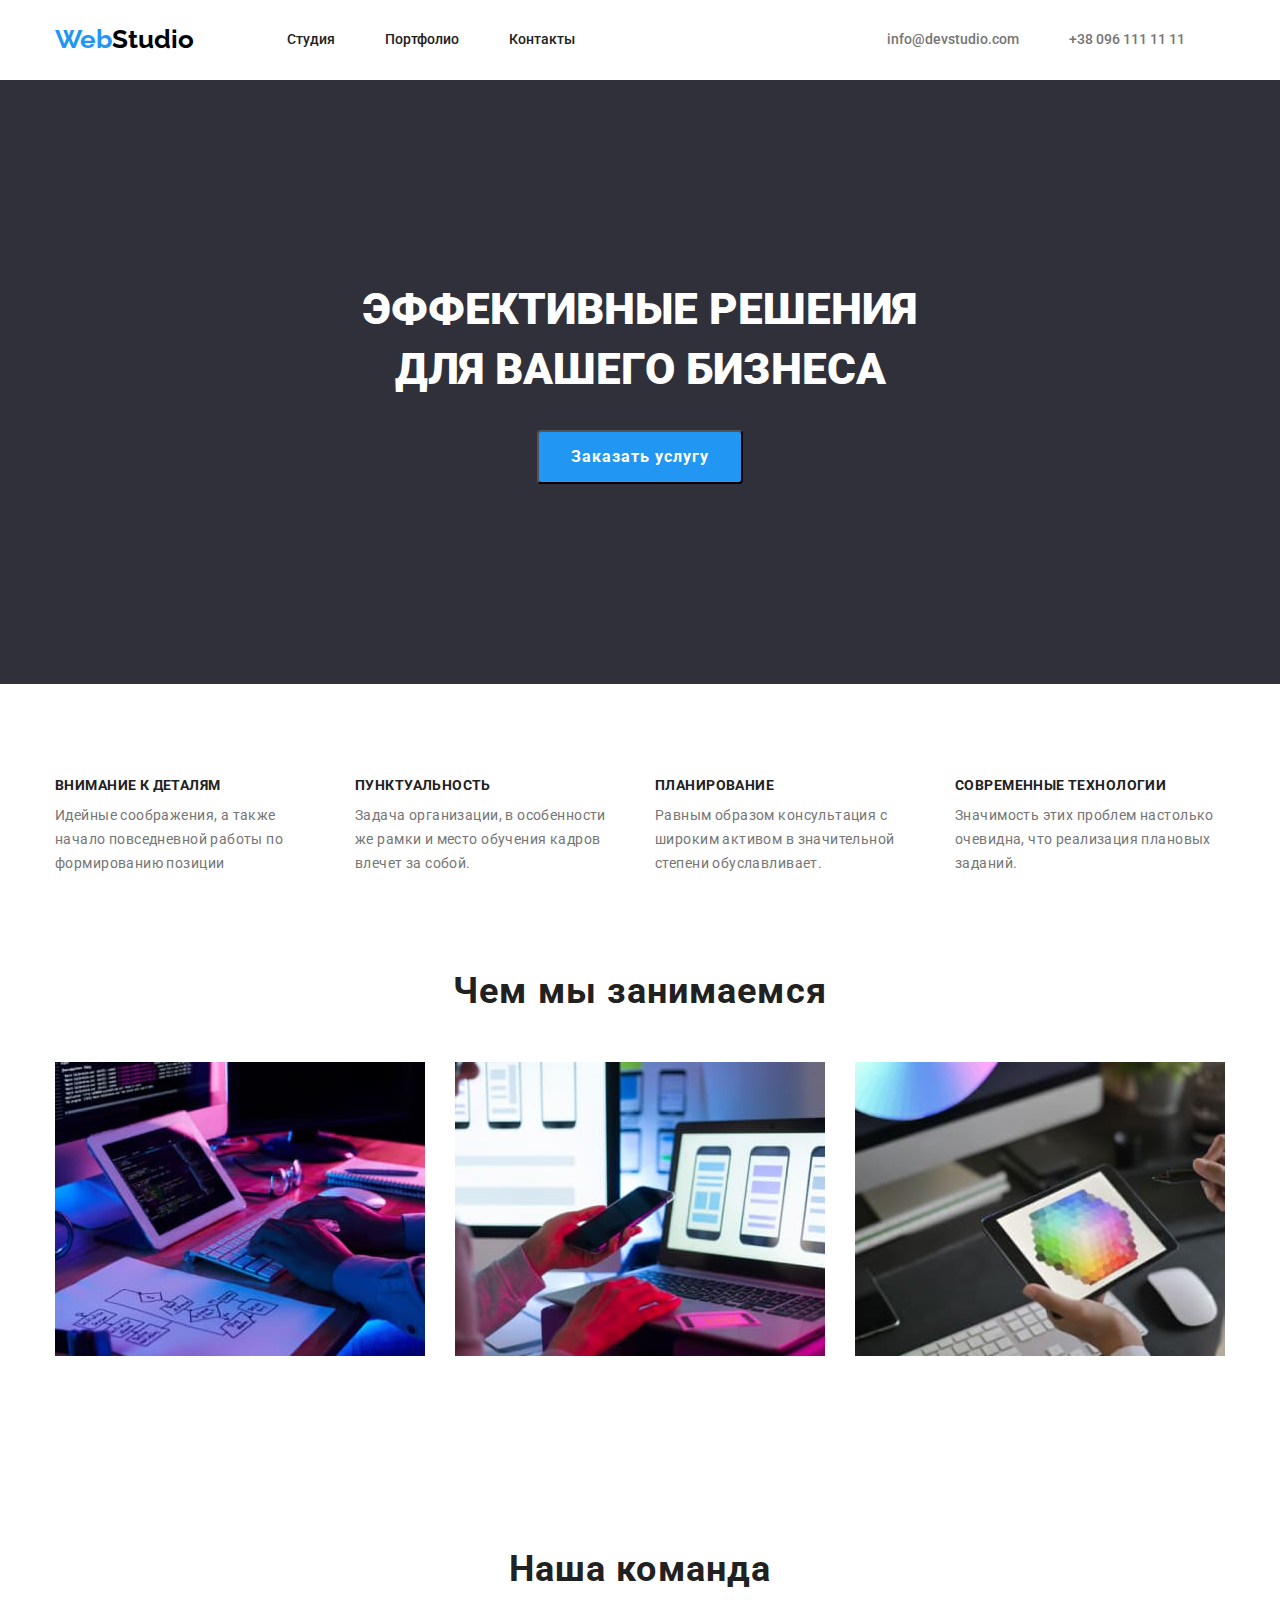
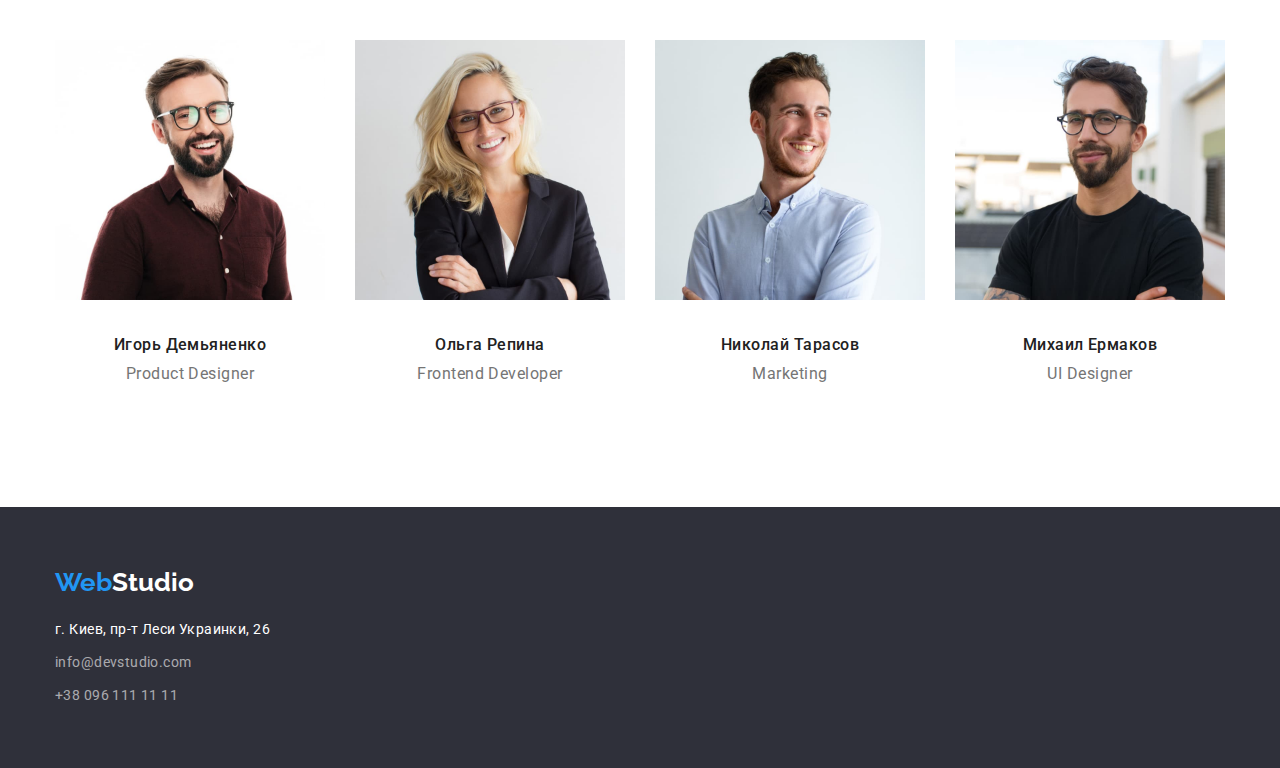
==== index.html @ 2d9cb5df "Начало" ====
<!DOCTYPE html>
<html lang="ru">
  <head>
    <meta charset="UTF-8" />
    <meta http-equiv="X-UA-Compatible" content="IE=edge" />
    <meta name="viewport" content="width=device-width, initial-scale=1.0" />
    <title>Document</title>
    <link rel="preconnect" href="https://fonts.googleapis.com" />
    <link rel="preconnect" href="https://fonts.gstatic.com" crossorigin />
    <link
      href="https://fonts.googleapis.com/css2?family=Raleway:wght@700&family=Roboto:wght@400;500;700;900&display=swap"
      rel="stylesheet"
    />
    <link
      rel="stylesheet"
      href="https://cdnjs.cloudflare.com/ajax/libs/modern-normalize/1.1.0/modern-normalize.min.css"
    />
    <link rel="stylesheet" href="./css/styles.css" />
  </head>

  <body>
    <header class="header">
      <div class="container heading">
        <nav class="header-navigation">
          <!---Лого сайта-->
          <a href="./index.html" class="logo" lang="en">
            <span class="half-logo">Web</span>Studio
          </a>

          <ul class="list nav-head">
            <!-----------------Меню в хедере---------------->
            <li>
              <a href="" class="link header-link"> Студия </a>
            </li>
            <li>
              <a href="./portfolio.html" class="link header-link">
                Портфолио
              </a>
            </li>
            <li>
              <a href="" class="link header-link"> Контакты </a>
            </li>
          </ul>
        </nav>
        <ul class="list post-and-phone">
          <!---------------Почта и телефон---------------->
          <li>
            <a href="mailto:info@devstudio.com" class="link header-link"
              >info@devstudio.com</a
            >
          </li>
          <li>
            <a href="tel:+380961111111" class="link header-link"
              >+38 096 111 11 11</a
            >
          </li>
        </ul>
      </div>
    </header>

    <main>
      <!--------------------Герой------------------->
      <section class="hero">
        <div class="container">
          <h1 class="hero-text">
            Эффективные решения <br />
            для вашего бизнеса
          </h1>
          <button type="button" class="hero-button">Заказать услугу</button>
        </div>
      </section>
      <!----------------------О нас------------------->
      <section class="about-section">
        <div class="container">
          <ul class="list about">
            <li class="about-topic">
              <h3 class="about-us">Внимание к деталям</h3>
              <p class="about-us-text">
                Идейные соображения, а также начало повседневной работы по
                формированию позиции
              </p>
            </li>
            <li class="about-topic">
              <h3 class="about-us">Пунктуальность</h3>
              <p class="about-us-text">
                Задача организации, в особенности же рамки и место обучения
                кадров влечет за собой.
              </p>
            </li>
            <li class="about-topic">
              <h3 class="about-us">Планирование</h3>
              <p class="about-us-text">
                Равным образом консультация с широким активом в значительной
                степени обуславливает.
              </p>
            </li>
            <li class="about-topic">
              <h3 class="about-us">Современные технологии</h3>
              <p class="about-us-text">
                Значимость этих проблем настолько очевидна, что реализация
                плановых заданий.
              </p>
            </li>
          </ul>
        </div>
      </section>
<!---------------------Чем мы занимаемся---------------------------->
      <section class="our-work">
        <div class="container">
            <h2 class="caption">Чем мы занимаемся</h2>
            <ul class="list content">
              <li class="action-jpeg">
                <img
                  src="./Images/action1.jpg"
                  alt="Разработка логики программы"
                  width="370"
                  height="294"
                />
              </li>
              <li class="action-jpeg">
                <img
                  src="./Images/action2.jpg"
                  alt="Ищем телефоны по фотороботу"
                  width="370"
                  height="294"
                />
              </li>
              <li class="action-jpeg">
                <img
                  src="./Images/action3.jpg"
                  alt="Гадание по планшету"
                  width="370"
                  height="294"
                />
              </li>
            </ul>
      </section>
        </div>
 <!-------------------Наша команда-------------->       
      <section class="team-introduction">
        <div class="container">
            <h2 class="caption">Наша команда</h2>
            <ul class="list content">
              <li class="team-list">
                <img
                  src="./Images/team-card-1.jpg"
                  alt="Игорь Демьяненко"
                  width="270"
                  height="260"
                />
                <div class="team-info">
                  <h3 class="team">Игорь Демьяненко</h3>
                  <p lang="en" class="team-role">Product Designer</p>
                </div>
              </li>
              <li class="team-list">
                <img
                  src="./Images/team-card-2.jpg"
                  alt="Ольга Репина"
                  width="270"
                  height="260"
                />
                <div class="team-info">
                  <h3 class="team">Ольга Репина</h3>
                  <p lang="en" class="team-role">Frontend Developer</p>
                </div>
              </li>
              <li class="team-list">
                <img
                  src="./Images/team-card-3.jpg"
                  alt="Николай Тарасов"
                  width="270"
                  height="260"
                />
                <div class="team-info">
                  <h3 class="team">Николай Тарасов</h3>
                  <p lang="en" class="team-role">Marketing</p>
                </div>            
              </li>
              <li class="team-list">
                <img
                  src="./Images/team-card-4.jpg"
                  alt="Михаил Ермаков"
                  width="270"
                  height="260"
                />
                <div class="team-info">
                  <h3 class="team">Михаил Ермаков</h3>
                  <p lang="en" class="team-role">UI Designer</p>
                </div>
              </li>
            </ul>
          </div>
        </section>
    </main>
    <!------------------------footer--------------->
    <footer>
      <div class="container">
          <a href="./index.html" class="lower-logo" lang="en">
            <span class="left-half-logo-footer">Web</span
            ><span class="right-half-logo-footer">Studio</span>
          </a>
          <address class="address-ccs">
            <ul>
              <li class="list footer-adress">
                <a
                  href="https://goo.gl/maps/MTrRzGX6fxmaniAc8"
                  target="_blank"
                  rel="noopener noreferrer"
                  class="link"
                  >г. Киев, пр-т Леси Украинки, 26</a
                >
              </li>
              <li class="list footer-post-and-phone">
                <a href="mailto:info@devstudio.com" class="link"
                  >info@devstudio.com</a
                >
              </li>
              <li class="list footer-post-and-phone">
                <a href="tel:+380961111111" class="link">+38 096 111 11 11</a>
              </li>
            </ul>
          </address>
      </div>
      
    </footer>
  </body>
</html>
---- css/styles.css ----
/**VAR**/
:root {
  --main-text-color: #757575;
  --header-text-color: #212121;
  --background-color: #2f303a;
  --light-text-color: #ffffff;
  --second-color: #2196f3;
}
/***Общее**/
html {
  box-sizing: border-box;
}

body {
  font-family: Roboto, sans-serif;
  font-style: normal;
  /*background-color: #e5e5e5;*/
}

/**Небольшой RESET после нормализации*/
p,
h1,
h2,
h3,
h4,
h5,
h6 {
  margin-top: 0px;
  margin-bottom: 0px;
}
ul {
  margin-top: 0px;
  margin-bottom: 0px;
  padding-left: 0px;
}

.link {
  text-decoration: none;
}

.list {
  list-style: none;
}
/**Общий контейнер для элементов макета**/
.container {
  width: 1200px;
  padding-left: 15px;
  padding-right: 15px;
  margin: 0 auto;
}

.content {
  display: flex;
  flex-wrap: wrap;
}

/**header css**/

.header .conteiner {
  display: flex;
  align-items: center;
}

.heading {
  display: flex;
}
.header-link {
  display: block;
}
.logo {
  font-family: Raleway, sans-serif;
  font-weight: 700;
  font-size: 26px;
  line-height: 1.2;
  color: #000000;
  text-decoration: none;
  padding-top: 24px;
  padding-bottom: 24px;
  margin-right: 93px;
}
.half-logo {
  color: var(--second-color);
}

.header-navigation {
  display: flex;
  align-items: center;
}
.nav-head {
  font-weight: 500;
  font-size: 14px;
  line-height: 1.14;
  color: var(--header-text-color);
  padding-top: 32px;
  padding-bottom: 32px;

  display: flex;
}

.nav-head li:not(:last-child),
.post-and-phone li:not(:last-child) {
  margin-right: 50px;
}

.nav-head .link {
  color: var(--header-text-color);
}
.post-and-phone {
  font-weight: 500;
  font-size: 14px;
  line-height: 1.14;
  color: var(--main-text-color);

  display: flex;
  padding-top: 32px;
  padding-bottom: 32px;
  margin-left: auto;
  margin-right: 40px;
}
.post-and-phone .link {
  color: var(--main-text-color);
}

/***main css**/

/**Герой**/
.hero {
  background: var(--background-color);
  flex-grow: 1;
  text-align: center;
  padding-top: 200px;
  padding-bottom: 200px;
}
.hero-text {
  font-weight: 900;
  font-size: 44px;
  line-height: 1.36;
  text-transform: uppercase;
  color: var(--light-text-color);
}
.hero-button {
  font-family: Roboto, sans-serif;
  font-style: normal;
  font-weight: 700;
  font-size: 16px;
  line-height: 1.9;
  align-items: center;
  text-align: center;
  letter-spacing: 0.06em;
  color: var(--light-text-color);
  background-color: var(--second-color);
  cursor: pointer;
  border-radius: 4px;
  padding: 10px 32px;
  display: inline-block;
  min-width: 200px;
  margin-top: 30px;
}
/************Секция "О нас"*******************/
.about-section {
  padding-top: 94px;
  padding-bottom: 94px;
  display: flex;
}
.about {
  display: flex;
}

.about-us {
  font-weight: 700;
  font-size: 14px;
  line-height: 1.14;
  letter-spacing: 0.03em;
  text-transform: uppercase;
  color: var(--header-text-color);
  margin-bottom: 10px;
}

.about-us-text {
  font-weight: 400;
  font-size: 14px;
  line-height: 1.71;
  letter-spacing: 0.03em;
  color: var(--main-text-color);
  width: 270px;
}

.about-topic:not(:last-child) {
  margin-right: 30px;
}
/***********************Чем мы занимаемся**************************************/
.our-work {
  padding-bottom: 94px;
}
.caption {
  font-weight: 700;
  font-size: 36px;
  line-height: 1.17;
  text-align: center;
  letter-spacing: 0.03em;
  color: var(--header-text-color);
  margin-bottom: 50px;
}

.action-jpeg:not(:last-child) {
  margin-right: 30px;
}
/****************Наша команда*****************/
.team {
  font-weight: 500;
  font-size: 16px;
  line-height: 1.19;
  letter-spacing: 0.03em;
  text-align: center;

  color: var(--header-text-color);
  padding-bottom: 10px;
}
.team-info {
  padding-top: 30px;
  padding-bottom: 30px;
}
.team-role {
  font-weight: 400;
  font-size: 16px;
  line-height: 1.19;
  letter-spacing: 0.03em;
  text-align: center;
  color: var(--main-text-color);
}
.team-list:not(:last-child) {
  margin-right: 30px;
}
.team-introduction {
  padding-bottom: 94px;
  padding-top: 94px;
}

/***footer css**/
footer {
  background: var(--background-color);
  padding-top: 60px;
  padding-bottom: 60px;
}

.lower-logo {
  font-family: Raleway, sans-serif;
  font-weight: 700;
  font-size: 26px;
  line-height: 1.2;
  color: #000000;
  text-decoration: none;
}

.left-half-logo-footer {
  color: var(--second-color);
}
.right-half-logo-footer {
  color: var(--light-text-color);
}
.footer-post-and-phone:not(:last-child) {
  margin-bottom: 9px;
}
.footer-adress {
  margin-bottom: 9px;
}
.footer-post-and-phone .link {
  font-style: normal;
  font-size: 14px;
  line-height: 1.71;
  letter-spacing: 0.03em;
  color: rgba(255, 255, 255, 0.6);
}
.address-ccs {
  margin-top: 20px;
}

.footer-adress .link {
  font-style: normal;
  font-size: 14px;
  line-height: 1.71;
  letter-spacing: 0.03em;
  color: var(--light-text-color);
}

/***Портфолио**/

.visually-hidden {
  position: absolute;
  clip: rect(0 0 0 0);
  width: 1px;
  height: 1px;
  margin: -1px;
}
.content-projects {
  padding-top: 22px;
}
.port {
  border-top: 1px solid #ececec;
  padding-top: 94px;
  padding-bottom: 94px;
}
.projects {
  /*flex-basis: calc(100% / 3-30px);*/
  /*flex-basis: calc((100%-90px) / 3);*/
  margin-right: 30px;
  margin-bottom: 30px;

  border: 1px solid #eeeeee;
}

.projects:nth-child(3n) {
  margin-right: -30px;
}
.projects:nth-last-child(-n + 3) {
  padding-bottom: 0;
}

.portfolio-button {
  font-family: Roboto, sans-serif;
  font-weight: 500;
  font-size: 16px;
  line-height: 1.62;
  text-align: center;
  letter-spacing: 0.03em;
  border-radius: 4px;
  background-color: #f5f4fa;
  color: var(--header-text-color);
  cursor: pointer;
  border-color: transparent;
  padding: 6px 22px;
}
.filter-button {
  justify-content: center;
  margin-bottom: 50px;
}
.filter-button li:not(:last-child) {
  margin-right: 8px;
}

.info-project {
  padding: 20px 24px;
}
.company-name {
  font-weight: 700;
  font-size: 18px;
  line-height: 2;
  letter-spacing: 0.06em;
  color: var(--header-text-color);
  margin-bottom: 4px;
}

.project-type {
  font-weight: 400;
  font-size: 16px;
  line-height: 1.87;
  letter-spacing: 0.03em;
  color: var(--main-text-color);
}

.link:hover,
.link:focus {
  color: var(--second-color);
}
.portfolio-button:hover,
.portfolio-button:focus {
  color: var(--light-text-color);
  background-color: var(--second-color);
}
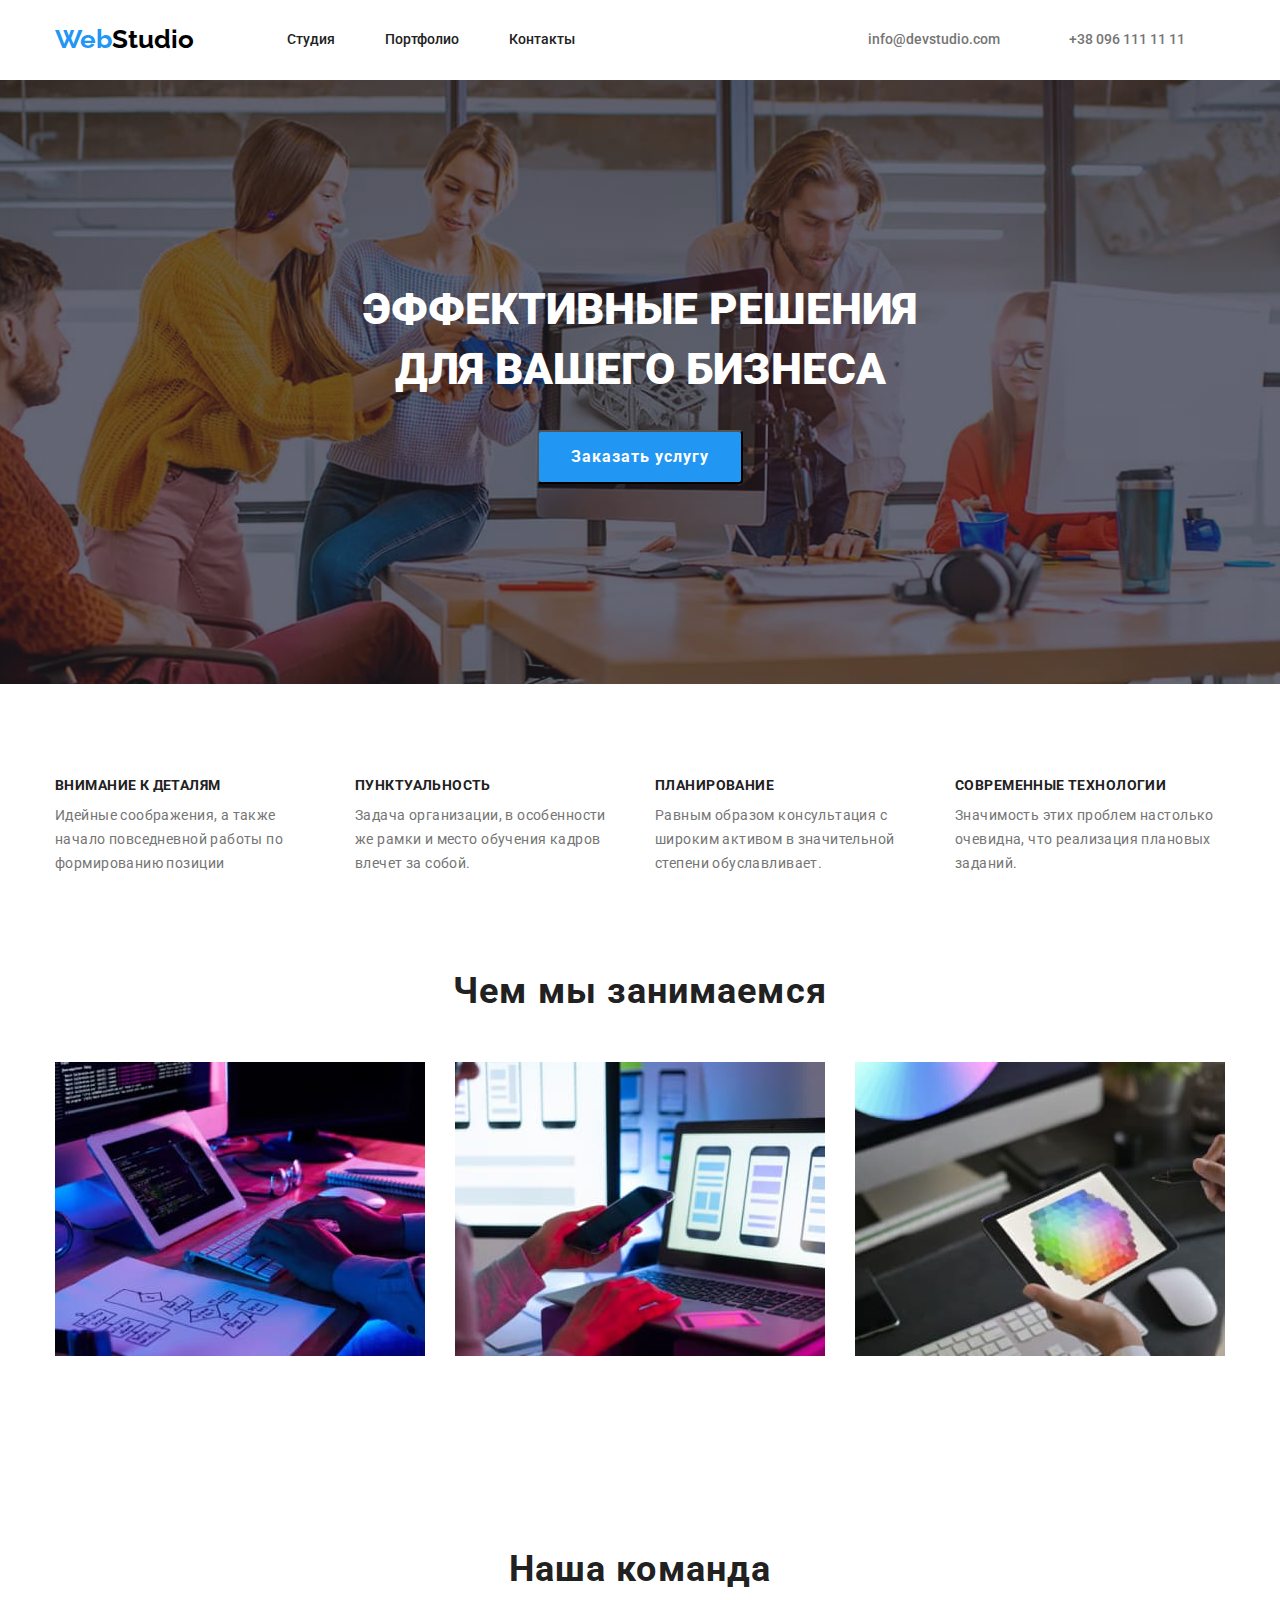
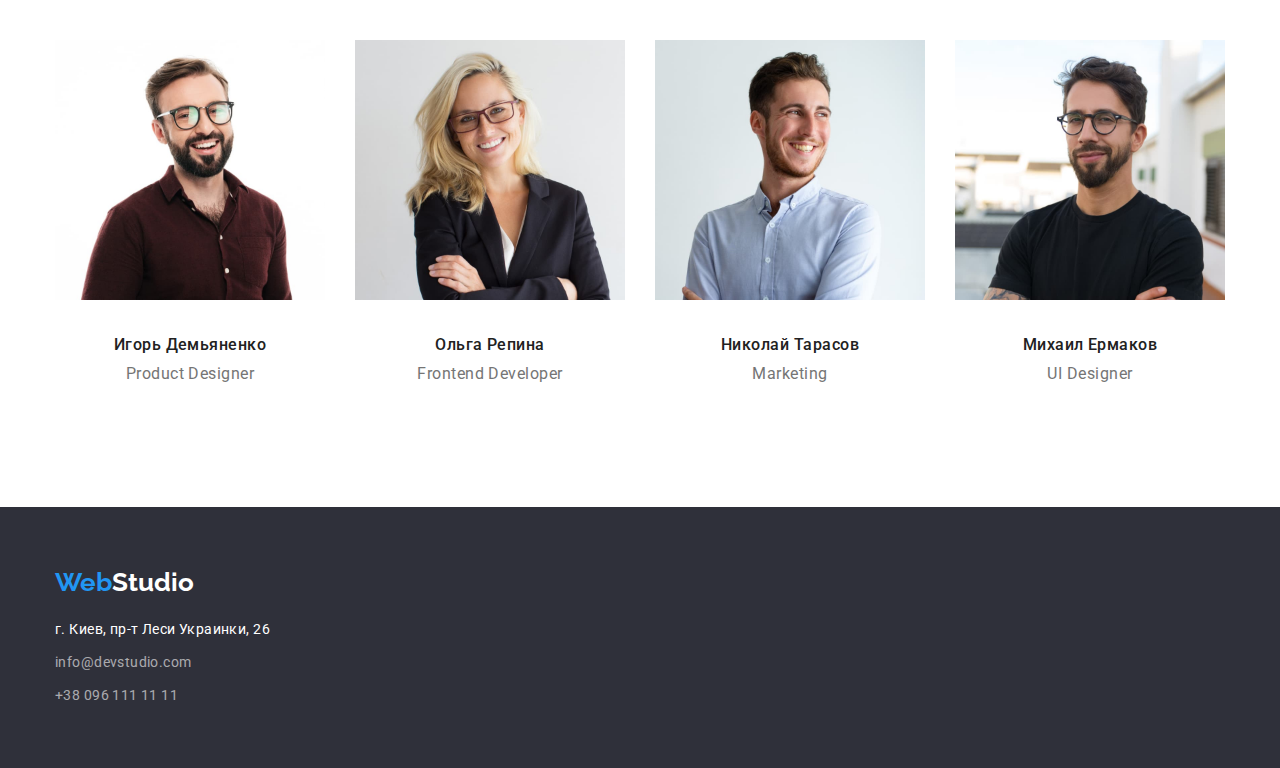
==== commit 27dd0a47: "Версия 1.0" ====
--- a/index.html
+++ b/index.html
@@ -44,14 +44,21 @@
         </nav>
         <ul class="list post-and-phone">
           <!---------------Почта и телефон---------------->
-          <li>
+          <li >
             <a href="mailto:info@devstudio.com" class="link header-link"
-              >info@devstudio.com</a
-            >
+              ><svg class="for-mailto">
+                <use href="./images/symbol-defs-opt.svg#icon-envelope"></use>
+              </svg>
+              info@devstudio.com 
+          </a>
           </li>
           <li>
             <a href="tel:+380961111111" class="link header-link"
-              >+38 096 111 11 11</a
+              >
+              <svg class="for-tel">
+                <use href="./images/symbol-defs-opt.svg#icon-smartphone"></use>
+              </svg>
+              +38 096 111 11 11</a
             >
           </li>
         </ul>
@@ -73,7 +80,7 @@
       <section class="about-section">
         <div class="container">
           <ul class="list about">
-            <li class="about-topic">
+            <li class="about-topic antenna">
               <h3 class="about-us">Внимание к деталям</h3>
               <p class="about-us-text">
                 Идейные соображения, а также начало повседневной работы по
--- a/css/styles.css
+++ b/css/styles.css
@@ -96,6 +96,12 @@
 
   display: flex;
 }
+.for-mailto,
+.for-tel {
+  width: 16px;
+  height: 12px;
+  fill: #757575;
+}
 
 .nav-head li:not(:last-child),
 .post-and-phone li:not(:last-child) {
@@ -130,6 +136,16 @@
   text-align: center;
   padding-top: 200px;
   padding-bottom: 200px;
+
+  background-image: linear-gradient(
+      to right,
+      rgba(47, 48, 58, 0.4),
+      rgba(47, 48, 58, 0.4)
+    ),
+    url(../Images/hero.jpg);
+  background-repeat: no-repeat;
+  background-position: center;
+  background-size: cover;
 }
 .hero-text {
   font-weight: 900;
@@ -188,6 +204,14 @@
 .about-topic:not(:last-child) {
   margin-right: 30px;
 }
+
+.antenna::before {
+  content: "";
+  background-image: url(../Images/symbol-defs-opt.svg#icon-antenna);
+  width: 270px;
+  height: 120px;
+  background-size: contain;
+}
 /***********************Чем мы занимаемся**************************************/
 .our-work {
   padding-bottom: 94px;
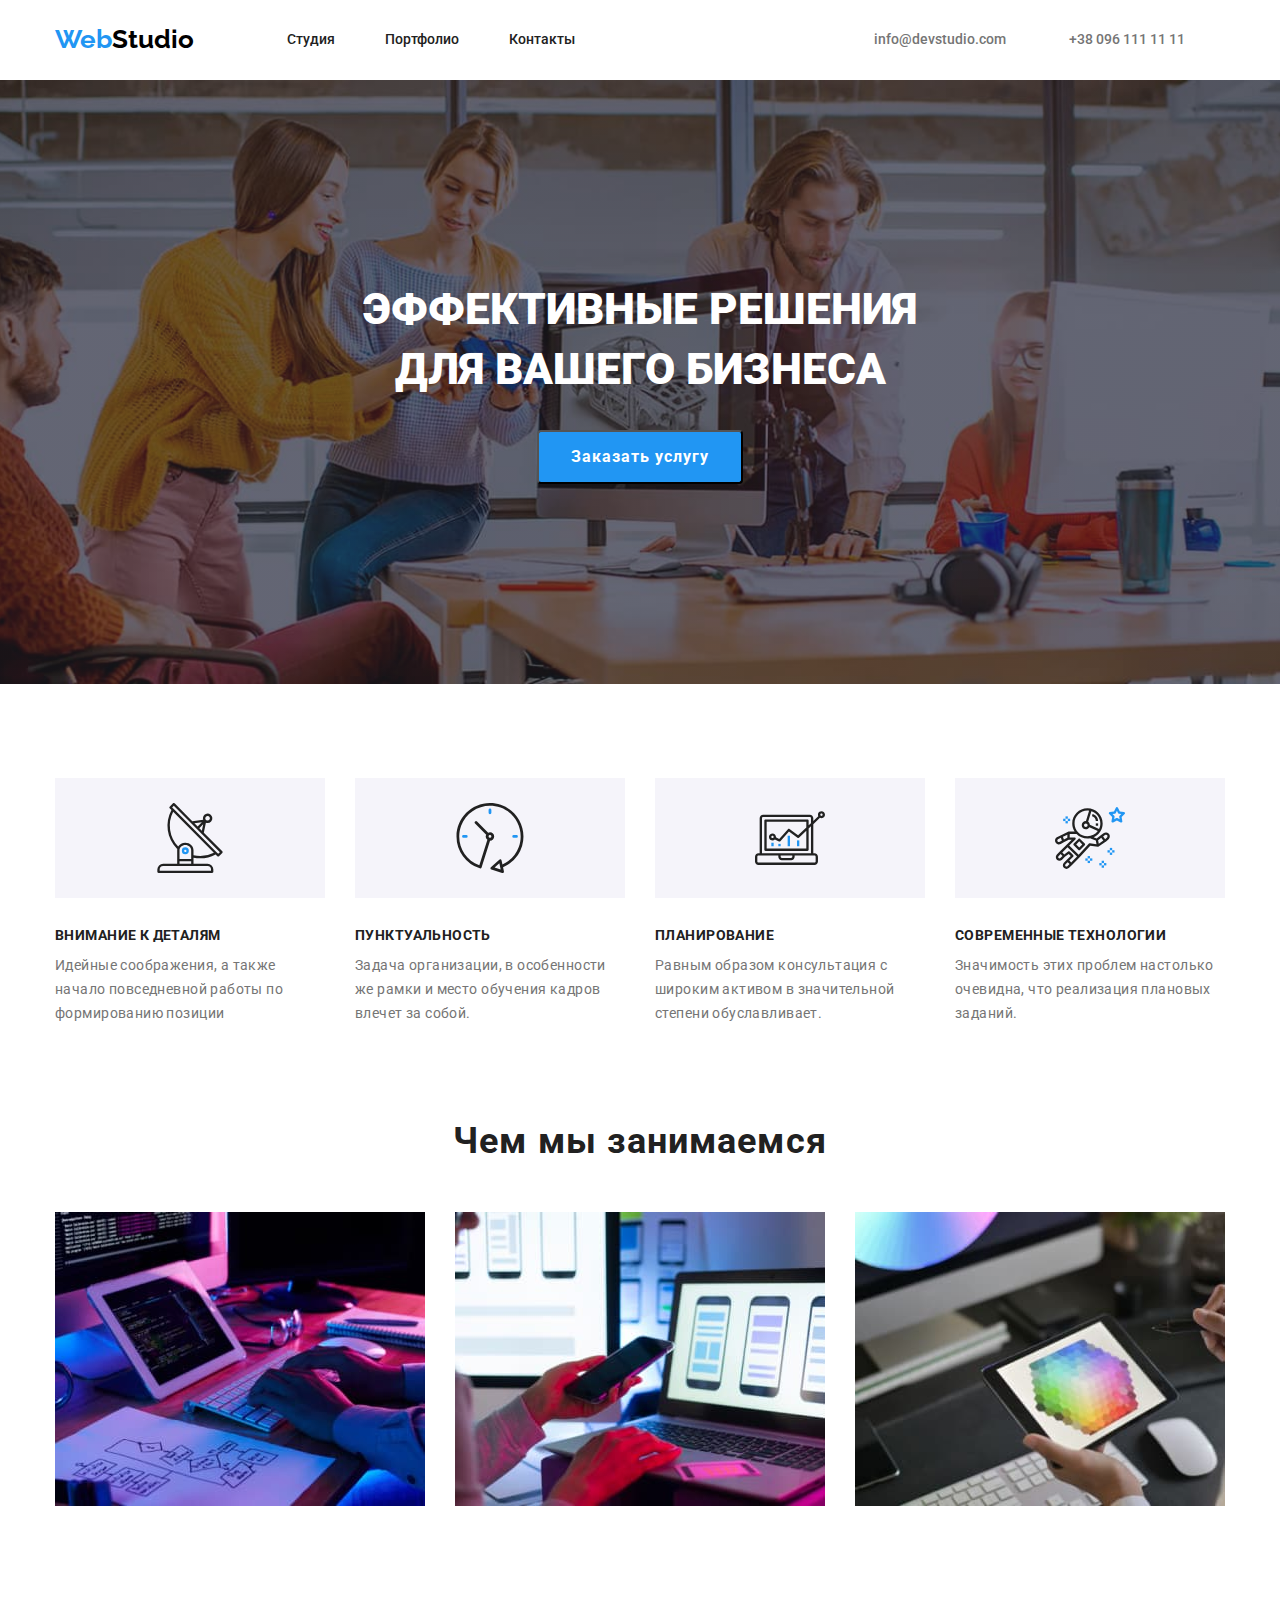
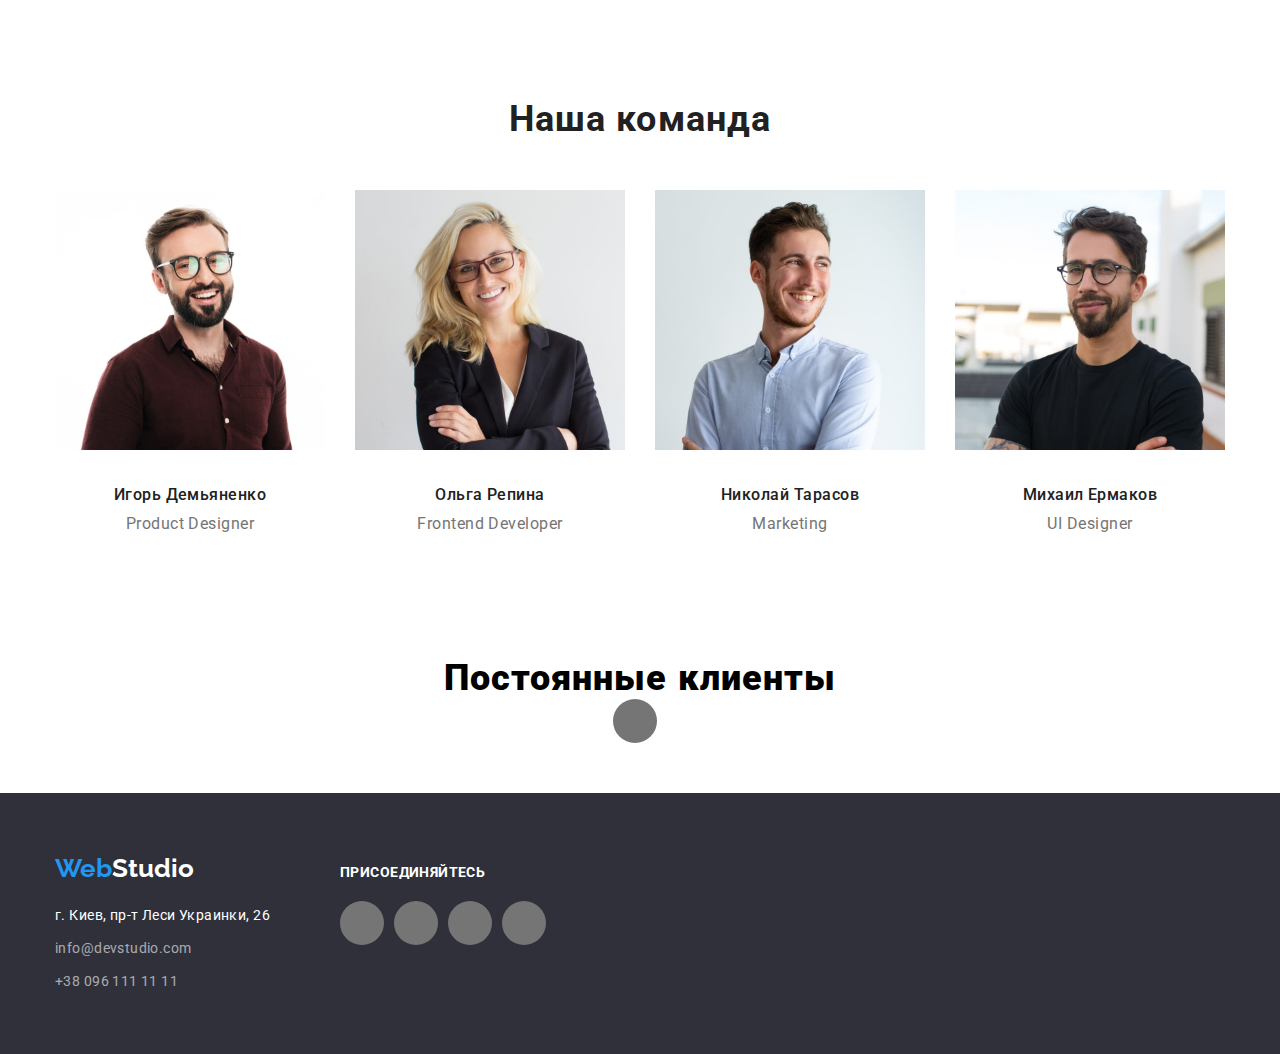
==== commit 423423f9: "Версия 1.1" ====
--- a/index.html
+++ b/index.html
@@ -46,8 +46,8 @@
           <!---------------Почта и телефон---------------->
           <li >
             <a href="mailto:info@devstudio.com" class="link header-link"
-              ><svg class="for-mailto">
-                <use href="./images/symbol-defs-opt.svg#icon-envelope"></use>
+              ><svg class="for-mailto" width="16" height="10">
+                <use href="./images/symbol-defs-colorless.svg#icon-envelope"></use>
               </svg>
               info@devstudio.com 
           </a>
@@ -55,8 +55,8 @@
           <li>
             <a href="tel:+380961111111" class="link header-link"
               >
-              <svg class="for-tel">
-                <use href="./images/symbol-defs-opt.svg#icon-smartphone"></use>
+              <svg class="for-tel" width="10" height="12">
+                <use href="./images/symbol-defs-colorless.svg#icon-smartphone"></use>
               </svg>
               +38 096 111 11 11</a
             >
@@ -87,21 +87,21 @@
                 формированию позиции
               </p>
             </li>
-            <li class="about-topic">
+            <li class="about-topic clock">
               <h3 class="about-us">Пунктуальность</h3>
               <p class="about-us-text">
                 Задача организации, в особенности же рамки и место обучения
                 кадров влечет за собой.
               </p>
             </li>
-            <li class="about-topic">
+            <li class="about-topic diagram">
               <h3 class="about-us">Планирование</h3>
               <p class="about-us-text">
                 Равным образом консультация с широким активом в значительной
                 степени обуславливает.
               </p>
             </li>
-            <li class="about-topic">
+            <li class="about-topic kosmonaut">
               <h3 class="about-us">Современные технологии</h3>
               <p class="about-us-text">
                 Значимость этих проблем настолько очевидна, что реализация
@@ -196,13 +196,34 @@
                   <p lang="en" class="team-role">UI Designer</p>
                 </div>
               </li>
+            </ul>
+          </div>
+        </section>
+        <!---Наши клиенты-->
+        <section class="clients">
+          <div>
+            <h3 class="our-clients">Постоянные клиенты</h3>
+            <ul class="list clients-list">
+              <li class="injoy-list-item ">
+                <a href="" class="social-link instagram"><span class="visually-hidden">Instagram</span>
+                  <svg class="icon"  width="20" height="20">
+                <use href="./images/symbol-defs-colorless.svg#icon-instagram"></use>
+              </svg>
+                </a>
+              </li>
+              <li></li>
+              <li></li>
+              <li></li>
+              <li></li>
+              <li></li>
             </ul>
           </div>
         </section>
     </main>
     <!------------------------footer--------------->
     <footer>
-      <div class="container">
+      <div class="container foot-and-injoy">
+        <div>
           <a href="./index.html" class="lower-logo" lang="en">
             <span class="left-half-logo-footer">Web</span
             ><span class="right-half-logo-footer">Studio</span>
@@ -228,6 +249,37 @@
               </li>
             </ul>
           </address>
+        </div>
+          <div class="injoy">
+            <h3 class="injoy-text">присоединяйтесь</h3>
+            <ul class="list injoy-list">
+              <li class="injoy-list-item ">
+                <a href="" class="social-link instagram"><span class="visually-hidden">Instagram</span>
+                  <svg class="icon"  width="20" height="20">
+                <use href="./images/symbol-defs-colorless.svg#icon-instagram"></use>
+              </svg>
+                </a>
+              </li>
+              <li class="injoy-list-item">
+                 <a href="" class="social-link twitter"><span class="visually-hidden">Twitter</span>
+                  <svg class="icon"  width="20" height="20">
+                <use href="./images/symbol-defs-colorless.svg#icon-twitter"></use>
+                  </svg> </a>
+              </li>
+              <li class="injoy-list-item">
+                <a href="" class="social-link facebook"><span class="visually-hidden">facebook</span>
+                  <svg class="icon"  width="20" height="20">
+                <use href="./images/symbol-defs-colorless.svg#icon-facebook"></use>
+                  </svg> </a>
+              </li>
+              <li class="injoy-list-item">
+                <a href="" class="social-link linkedin"><span class="visually-hidden">linkedin</span>
+                  <svg class="icon"  width="20" height="20">
+                <use href="./images/symbol-defs-colorless.svg#icon-linkedin"></use>
+                  </svg> </a>
+              </li>
+            </ul>
+          </div>
       </div>
       
     </footer>
--- a/css/styles.css
+++ b/css/styles.css
@@ -98,9 +98,13 @@
 }
 .for-mailto,
 .for-tel {
-  width: 16px;
-  height: 12px;
-  fill: #757575;
+  fill: currentColor;
+  align-items: center;
+  display: inline-flex;
+}
+.for-mailto:hover,
+.for-tel:hover {
+  fill: currentColor;
 }
 
 .nav-head li:not(:last-child),
@@ -204,13 +208,29 @@
 .about-topic:not(:last-child) {
   margin-right: 30px;
 }
+.about-topic::before {
+  content: "";
+  display: block;
+  height: 120px;
+  background-color: #f5f4fa;
+  background-size: contain;
+  background-repeat: no-repeat;
+  align-items: center;
+  margin-bottom: 30px;
+}
 
 .antenna::before {
-  content: "";
-  background-image: url(../Images/symbol-defs-opt.svg#icon-antenna);
-  width: 270px;
-  height: 120px;
-  background-size: contain;
+  background-image: url(../Images/antenna-svg.svg);
+}
+
+.clock::before {
+  background-image: url(../Images/clock-svg.svg);
+}
+.diagram::before {
+  background-image: url(../Images/diagram-svg.svg);
+}
+.kosmonaut::before {
+  background-image: url(../Images/kosmonaut-svg.svg);
 }
 /***********************Чем мы занимаемся**************************************/
 .our-work {
@@ -260,6 +280,22 @@
   padding-top: 94px;
 }
 
+.clients {
+  padding-bottom: 50px;
+}
+.our-clients {
+  font-weight: 900;
+  font-size: 36px;
+  line-height: 1.17;
+  text-align: center;
+  letter-spacing: 0.03em;
+}
+
+.clients-list {
+  display: flex;
+  justify-content: center;
+}
+
 /***footer css**/
 footer {
   background: var(--background-color);
@@ -305,6 +341,61 @@
   line-height: 1.71;
   letter-spacing: 0.03em;
   color: var(--light-text-color);
+}
+.injoy {
+  margin-left: 70px;
+  margin-top: 12px;
+}
+.injoy-text {
+  font-weight: bold;
+  font-size: 14px;
+  line-height: 1.14;
+  letter-spacing: 0.03em;
+  text-transform: uppercase;
+
+  color: var(--light-text-color);
+  margin-bottom: 20px;
+}
+.injoy-list {
+  display: flex;
+  justify-content: center;
+}
+.social-link {
+  height: 44px;
+  width: 44px;
+  display: flex;
+  align-items: center;
+  justify-content: center;
+  border-radius: 50%;
+  background-color: var(--main-text-color);
+  fill: var(--light-text-color);
+}
+.injoy-list-item {
+  content: "";
+  display: inline-block;
+
+  background-size: 22px;
+  background-position: center;
+  fill: var(--light-text-color);
+}
+.injoy-list-item:not(:last-child) {
+  margin-right: 10px;
+}
+.social-link:hover,
+.social-link:focus {
+  background-color: var(--second-color);
+}
+.instagram {
+  content: "";
+  background-image: url(../Images/symbol-defs-colorless.svg#icon-instagram);
+  height: 44px;
+  width: 44px;
+  background-position: center;
+  background-size: contain;
+  background-repeat: no-repeat;
+}
+.foot-and-injoy {
+  display: flex;
 }
 
 /***Портфолио**/
@@ -385,6 +476,7 @@
 .link:hover,
 .link:focus {
   color: var(--second-color);
+  fill: var(--second-color);
 }
 .portfolio-button:hover,
 .portfolio-button:focus {
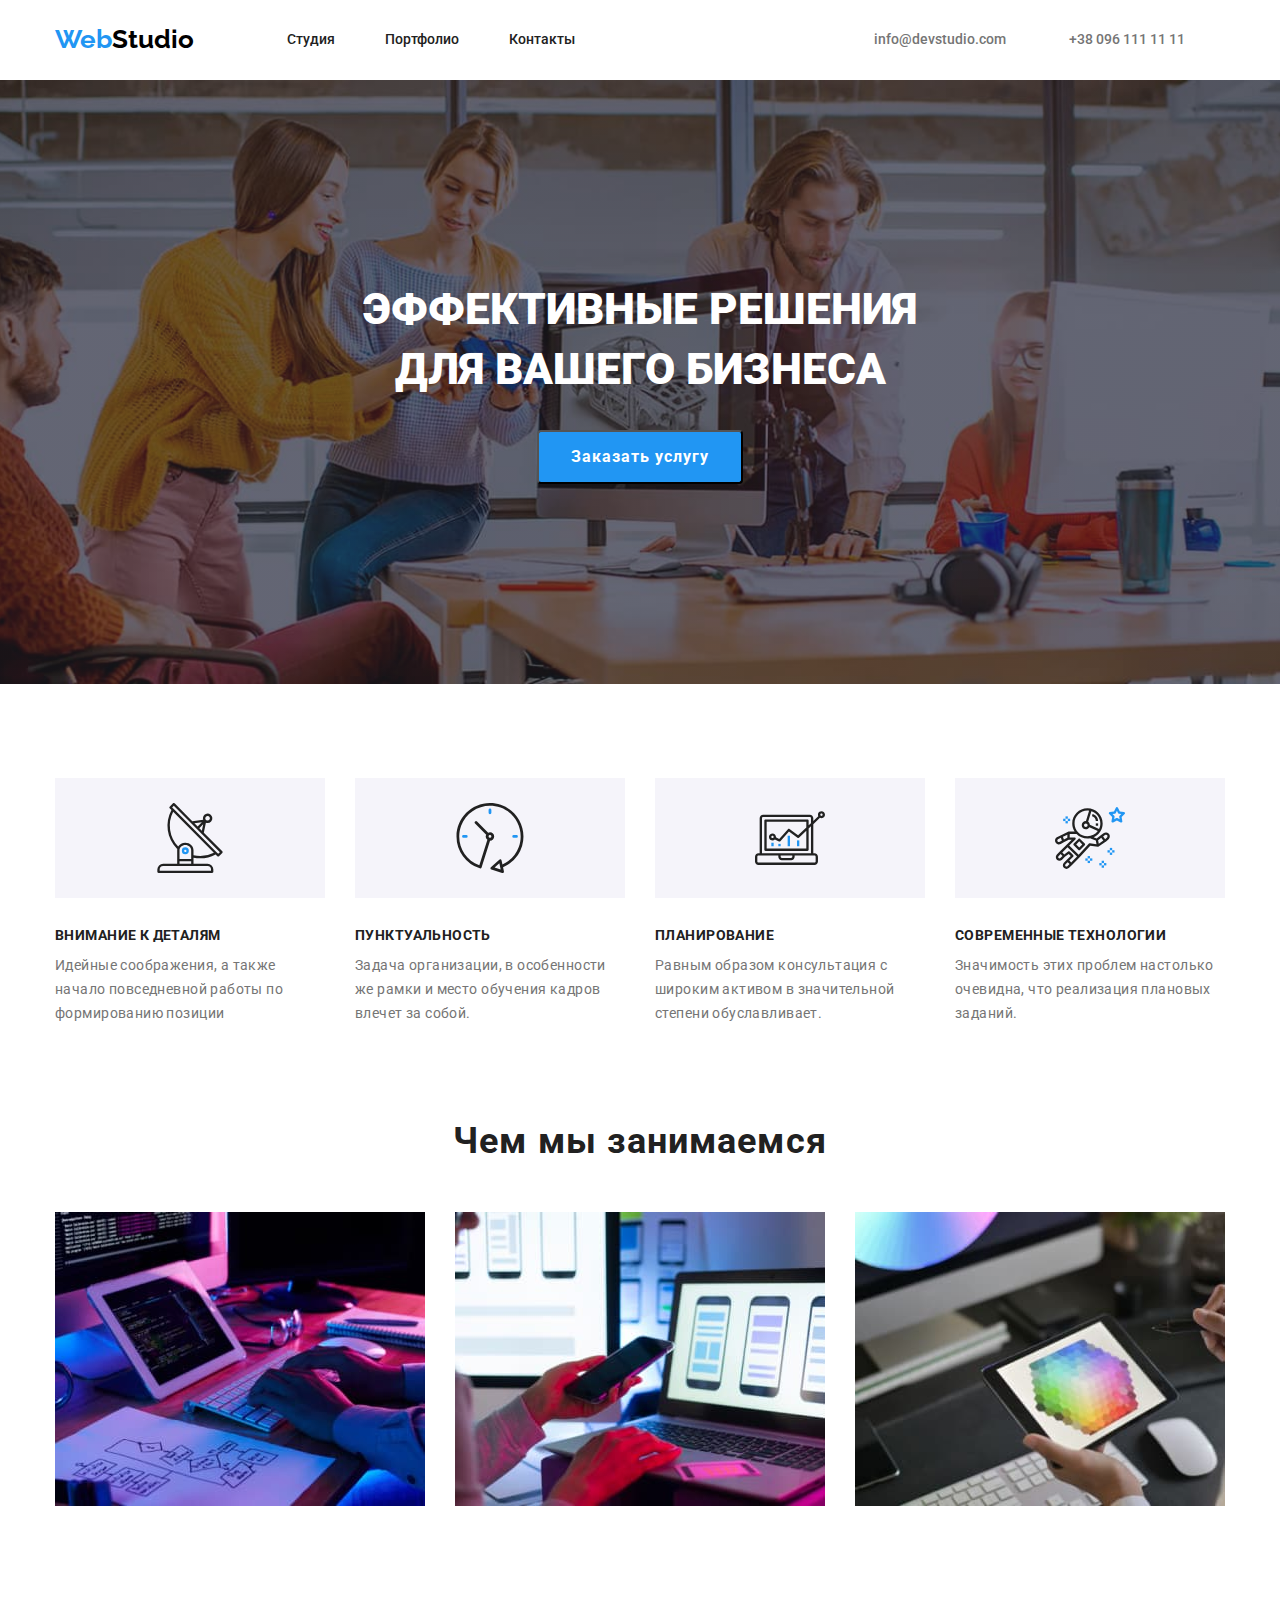
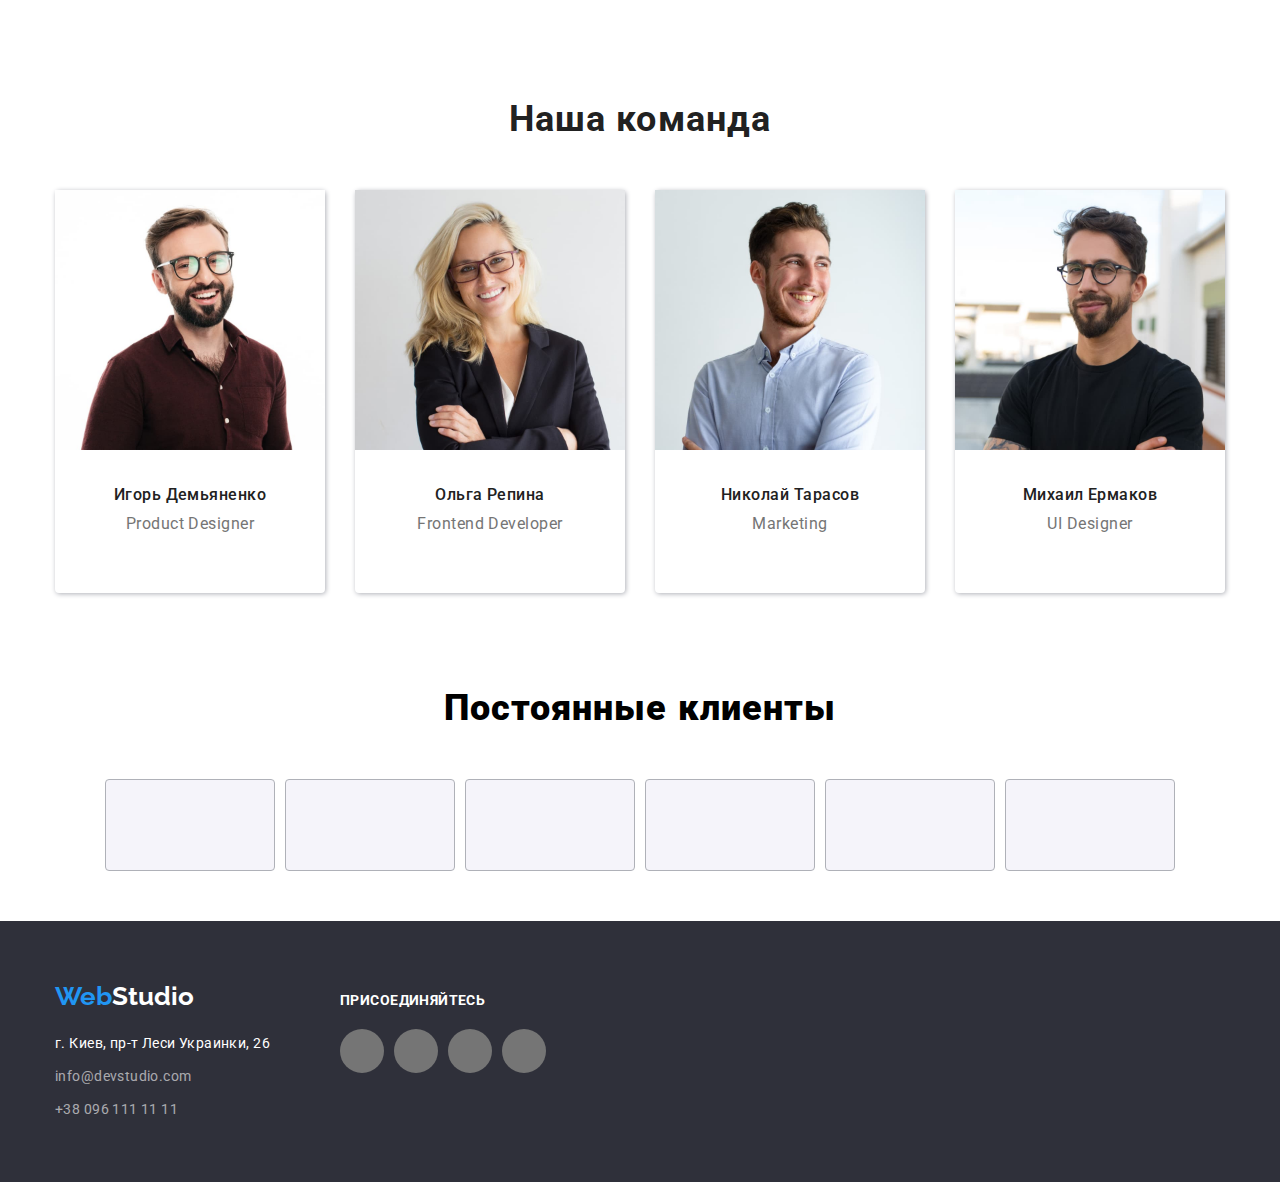
==== commit 01a0a2bb: "Версия 1.2" ====
--- a/index.html
+++ b/index.html
@@ -47,7 +47,7 @@
           <li >
             <a href="mailto:info@devstudio.com" class="link header-link"
               ><svg class="for-mailto" width="16" height="10">
-                <use href="./images/symbol-defs-colorless.svg#icon-envelope"></use>
+                <use href="./images/icons.svg#icon-envelope"></use>
               </svg>
               info@devstudio.com 
           </a>
@@ -56,7 +56,7 @@
             <a href="tel:+380961111111" class="link header-link"
               >
               <svg class="for-tel" width="10" height="12">
-                <use href="./images/symbol-defs-colorless.svg#icon-smartphone"></use>
+                <use href="./images/icons.svg#icon-smartphone"></use>
               </svg>
               +38 096 111 11 11</a
             >
@@ -159,6 +159,35 @@
                   <h3 class="team">Игорь Демьяненко</h3>
                   <p lang="en" class="team-role">Product Designer</p>
                 </div>
+                <div>
+                  <ul class="list social-list">
+                    <li class="injoy-list-item">
+                      <a href="" class="team-link instagram"><span class="visually-hidden">Instagram</span>
+                        <svg class="icon"  width="20" height="20">
+                      <use href="./images/icons.svg#icon-instagram"></use>
+                    </svg>
+                      </a>
+                    </li>
+                    <li class="injoy-list-item">
+                      <a href="" class="team-link twitter"><span class="visually-hidden">Twitter</span>
+                        <svg class="icon"  width="20" height="20">
+                      <use href="./images/icons.svg#icon-twitter"></use>
+                        </svg> </a>
+                    </li>
+                    <li class="injoy-list-item">
+                      <a href="" class="team-link facebook"><span class="visually-hidden">facebook</span>
+                        <svg class="icon"  width="20" height="20">
+                      <use href="./images/icons.svg#icon-facebook"></use>
+                        </svg> </a>
+                    </li>
+                    <li class="injoy-list-item">
+                      <a href="" class="team-link linkedin"><span class="visually-hidden">linkedin</span>
+                        <svg class="icon"  width="20" height="20">
+                      <use href="./images/icons.svg#icon-linkedin"></use>
+                        </svg> </a>
+                    </li>
+                  </ul>
+                </div>
               </li>
               <li class="team-list">
                 <img
@@ -171,6 +200,35 @@
                   <h3 class="team">Ольга Репина</h3>
                   <p lang="en" class="team-role">Frontend Developer</p>
                 </div>
+                <div>
+                  <ul class="list social-list">
+                    <li class="injoy-list-item">
+                      <a href="" class="team-link instagram"><span class="visually-hidden">Instagram</span>
+                        <svg class="icon"  width="20" height="20">
+                      <use href="./images/icons.svg#icon-instagram"></use>
+                    </svg>
+                      </a>
+                    </li>
+                    <li class="injoy-list-item">
+                      <a href="" class="team-link twitter"><span class="visually-hidden">Twitter</span>
+                        <svg class="icon"  width="20" height="20">
+                      <use href="./images/icons.svg#icon-twitter"></use>
+                        </svg> </a>
+                    </li>
+                    <li class="injoy-list-item">
+                      <a href="" class="team-link facebook"><span class="visually-hidden">facebook</span>
+                        <svg class="icon"  width="20" height="20">
+                      <use href="./images/icons.svg#icon-facebook"></use>
+                        </svg> </a>
+                    </li>
+                    <li class="injoy-list-item">
+                      <a href="" class="team-link linkedin"><span class="visually-hidden">linkedin</span>
+                        <svg class="icon"  width="20" height="20">
+                      <use href="./images/icons.svg#icon-linkedin"></use>
+                        </svg> </a>
+                    </li>
+                  </ul>
+                </div>
               </li>
               <li class="team-list">
                 <img
@@ -182,7 +240,36 @@
                 <div class="team-info">
                   <h3 class="team">Николай Тарасов</h3>
                   <p lang="en" class="team-role">Marketing</p>
-                </div>            
+                </div> 
+                <div>
+                  <ul class="list social-list">
+                    <li class="injoy-list-item">
+                      <a href="" class="team-link instagram"><span class="visually-hidden">Instagram</span>
+                        <svg class="icon"  width="20" height="20">
+                      <use href="./images/icons.svg#icon-instagram"></use>
+                    </svg>
+                      </a>
+                    </li>
+                    <li class="injoy-list-item">
+                      <a href="" class="team-link twitter"><span class="visually-hidden">Twitter</span>
+                        <svg class="icon"  width="20" height="20">
+                      <use href="./images/icons.svg#icon-twitter"></use>
+                        </svg> </a>
+                    </li>
+                    <li class="injoy-list-item">
+                      <a href="" class="team-link facebook"><span class="visually-hidden">facebook</span>
+                        <svg class="icon"  width="20" height="20">
+                      <use href="./images/icons.svg#icon-facebook"></use>
+                        </svg> </a>
+                    </li>
+                    <li class="injoy-list-item">
+                      <a href="" class="team-link linkedin"><span class="visually-hidden">linkedin</span>
+                        <svg class="icon"  width="20" height="20">
+                      <use href="./images/icons.svg#icon-linkedin"></use>
+                        </svg> </a>
+                    </li>
+                  </ul>
+                </div>           
               </li>
               <li class="team-list">
                 <img
@@ -194,6 +281,35 @@
                 <div class="team-info">
                   <h3 class="team">Михаил Ермаков</h3>
                   <p lang="en" class="team-role">UI Designer</p>
+                </div>
+                <div>
+                  <ul class="list social-list">
+                    <li class="injoy-list-item">
+                      <a href="" class="team-link instagram"><span class="visually-hidden">Instagram</span>
+                        <svg class="icon"  width="20" height="20">
+                      <use href="./images/icons.svg#icon-instagram"></use>
+                    </svg>
+                      </a>
+                    </li>
+                    <li class="injoy-list-item">
+                      <a href="" class="team-link twitter"><span class="visually-hidden">Twitter</span>
+                        <svg class="icon"  width="20" height="20">
+                      <use href="./images/icons.svg#icon-twitter"></use>
+                        </svg> </a>
+                    </li>
+                    <li class="injoy-list-item">
+                      <a href="" class="team-link facebook"><span class="visually-hidden">facebook</span>
+                        <svg class="icon"  width="20" height="20">
+                      <use href="./images/icons.svg#icon-facebook"></use>
+                        </svg> </a>
+                    </li>
+                    <li class="injoy-list-item">
+                      <a href="" class="team-link linkedin"><span class="visually-hidden">linkedin</span>
+                        <svg class="icon"  width="20" height="20">
+                      <use href="./images/icons.svg#icon-linkedin"></use>
+                        </svg> </a>
+                    </li>
+                  </ul>
                 </div>
               </li>
             </ul>
@@ -205,17 +321,47 @@
             <h3 class="our-clients">Постоянные клиенты</h3>
             <ul class="list clients-list">
               <li class="injoy-list-item ">
-                <a href="" class="social-link instagram"><span class="visually-hidden">Instagram</span>
-                  <svg class="icon"  width="20" height="20">
-                <use href="./images/symbol-defs-colorless.svg#icon-instagram"></use>
-              </svg>
-                </a>
-              </li>
-              <li></li>
-              <li></li>
-              <li></li>
-              <li></li>
-              <li></li>
+                <a href="" class="company"><span class="visually-hidden">YA&CO</span>
+                  <svg class="icon"  width="41" height="47">
+                <use href="./images/icons.svg#icon-group-first"></use>
+              </svg>
+                </a>
+              </li>
+              <li class="injoy-list-item ">
+                <a href="" class="company"><span class="visually-hidden">Company tagline here</span>
+                  <svg class="icon"  width="41" height="47">
+                <use href="./images/icons.svg#icon-tagline-logo"></use>
+              </svg>
+                </a>
+              </li>
+              <li class="injoy-list-item ">
+                <a href="" class="company"><span class="visually-hidden">Company half-circle</span>
+                  <svg class="icon"  width="41" height="47">
+                <use href="./images/icons.svg#icon-company-third"></use>
+              </svg>
+                </a>
+              </li>
+              <li class="injoy-list-item ">
+                <a href="" class="company"><span class="visually-hidden">Foster Peters</span>
+                  <svg class="icon"  width="106" height="60">
+                <use href="./images/icons.svg#icon-foster-peters"></use>
+              </svg>
+                </a>
+              </li>
+              <li class="injoy-list-item ">
+                <a href="" class="company"><span class="visually-hidden">List-brand</span>
+                  <svg class="icon"  width="106" height="60">
+                <use href="./images/icons.svg#icon-logo-brand"></use>
+              </svg>
+                </a>
+              </li>
+              <li class="injoy-list-item ">
+                <a href="" class="company"><span class="visually-hidden">Square company</span>
+                  <svg class="icon"  width="106" height="60">
+                <use href="./images/icons.svg#icon-company-tag-line"></use>
+              </svg>
+                </a>
+              </li>
             </ul>
           </div>
         </section>
@@ -256,26 +402,26 @@
               <li class="injoy-list-item ">
                 <a href="" class="social-link instagram"><span class="visually-hidden">Instagram</span>
                   <svg class="icon"  width="20" height="20">
-                <use href="./images/symbol-defs-colorless.svg#icon-instagram"></use>
+                <use href="./images/icons.svg#icon-instagram"></use>
               </svg>
                 </a>
               </li>
               <li class="injoy-list-item">
                  <a href="" class="social-link twitter"><span class="visually-hidden">Twitter</span>
                   <svg class="icon"  width="20" height="20">
-                <use href="./images/symbol-defs-colorless.svg#icon-twitter"></use>
+                <use href="./images/icons.svg#icon-twitter"></use>
                   </svg> </a>
               </li>
               <li class="injoy-list-item">
                 <a href="" class="social-link facebook"><span class="visually-hidden">facebook</span>
                   <svg class="icon"  width="20" height="20">
-                <use href="./images/symbol-defs-colorless.svg#icon-facebook"></use>
+                <use href="./images/icons.svg#icon-facebook"></use>
                   </svg> </a>
               </li>
               <li class="injoy-list-item">
                 <a href="" class="social-link linkedin"><span class="visually-hidden">linkedin</span>
                   <svg class="icon"  width="20" height="20">
-                <use href="./images/symbol-defs-colorless.svg#icon-linkedin"></use>
+                <use href="./images/icons.svg#icon-linkedin"></use>
                   </svg> </a>
               </li>
             </ul>
--- a/css/styles.css
+++ b/css/styles.css
@@ -5,6 +5,7 @@
   --background-color: #2f303a;
   --light-text-color: #ffffff;
   --second-color: #2196f3;
+  --company-color: #afb1b8;
 }
 /***Общее**/
 html {
@@ -262,7 +263,7 @@
 }
 .team-info {
   padding-top: 30px;
-  padding-bottom: 30px;
+  padding-bottom: 16px;
 }
 .team-role {
   font-weight: 400;
@@ -272,12 +273,36 @@
   text-align: center;
   color: var(--main-text-color);
 }
+.team-list {
+  box-shadow: 1px 1px 5px var(--company-color);
+  border-radius: 4px;
+}
+
 .team-list:not(:last-child) {
   margin-right: 30px;
 }
 .team-introduction {
   padding-bottom: 94px;
   padding-top: 94px;
+}
+.social-list {
+  display: flex;
+  justify-content: center;
+}
+.team-link {
+  height: 44px;
+  width: 44px;
+  display: flex;
+  align-items: center;
+  justify-content: center;
+  fill: var(--main-text-color);
+}
+
+.team-link:hover,
+.team-link:focus {
+  border-radius: 50%;
+  background-color: var(--second-color);
+  fill: var(--light-text-color);
 }
 
 .clients {
@@ -289,11 +314,29 @@
   line-height: 1.17;
   text-align: center;
   letter-spacing: 0.03em;
+  margin-bottom: 50px;
 }
 
 .clients-list {
   display: flex;
   justify-content: center;
+}
+.company {
+  content: "";
+  height: 92px;
+  width: 170px;
+  display: flex;
+  align-items: center;
+  justify-content: center;
+  border-radius: 4px;
+  background-color: #f5f4fa;
+  fill: var(--company-color);
+  border: 1px solid var(--company-color);
+}
+.company:hover,
+.company:focus {
+  fill: var(--second-color);
+  border: 1px solid var(--second-color);
 }
 
 /***footer css**/
@@ -385,15 +428,15 @@
 .social-link:focus {
   background-color: var(--second-color);
 }
-.instagram {
+/**.instagram {
   content: "";
-  background-image: url(../Images/symbol-defs-colorless.svg#icon-instagram);
+  background-image: url(../Images/icons.svg#icon-instagram);
   height: 44px;
   width: 44px;
   background-position: center;
   background-size: contain;
   background-repeat: no-repeat;
-}
+}*/
 .foot-and-injoy {
   display: flex;
 }
@@ -410,6 +453,11 @@
 .content-projects {
   padding-top: 22px;
 }
+.projects:hover,
+.projects:focus {
+  box-shadow: 1px 1px 5px var(--company-color);
+  border-radius: 4px;
+}
 .port {
   border-top: 1px solid #ececec;
   padding-top: 94px;
@@ -482,4 +530,6 @@
 .portfolio-button:focus {
   color: var(--light-text-color);
   background-color: var(--second-color);
-}
+  box-shadow: 1px 1px 5px var(--company-color);
+  border-radius: 4px;
+}
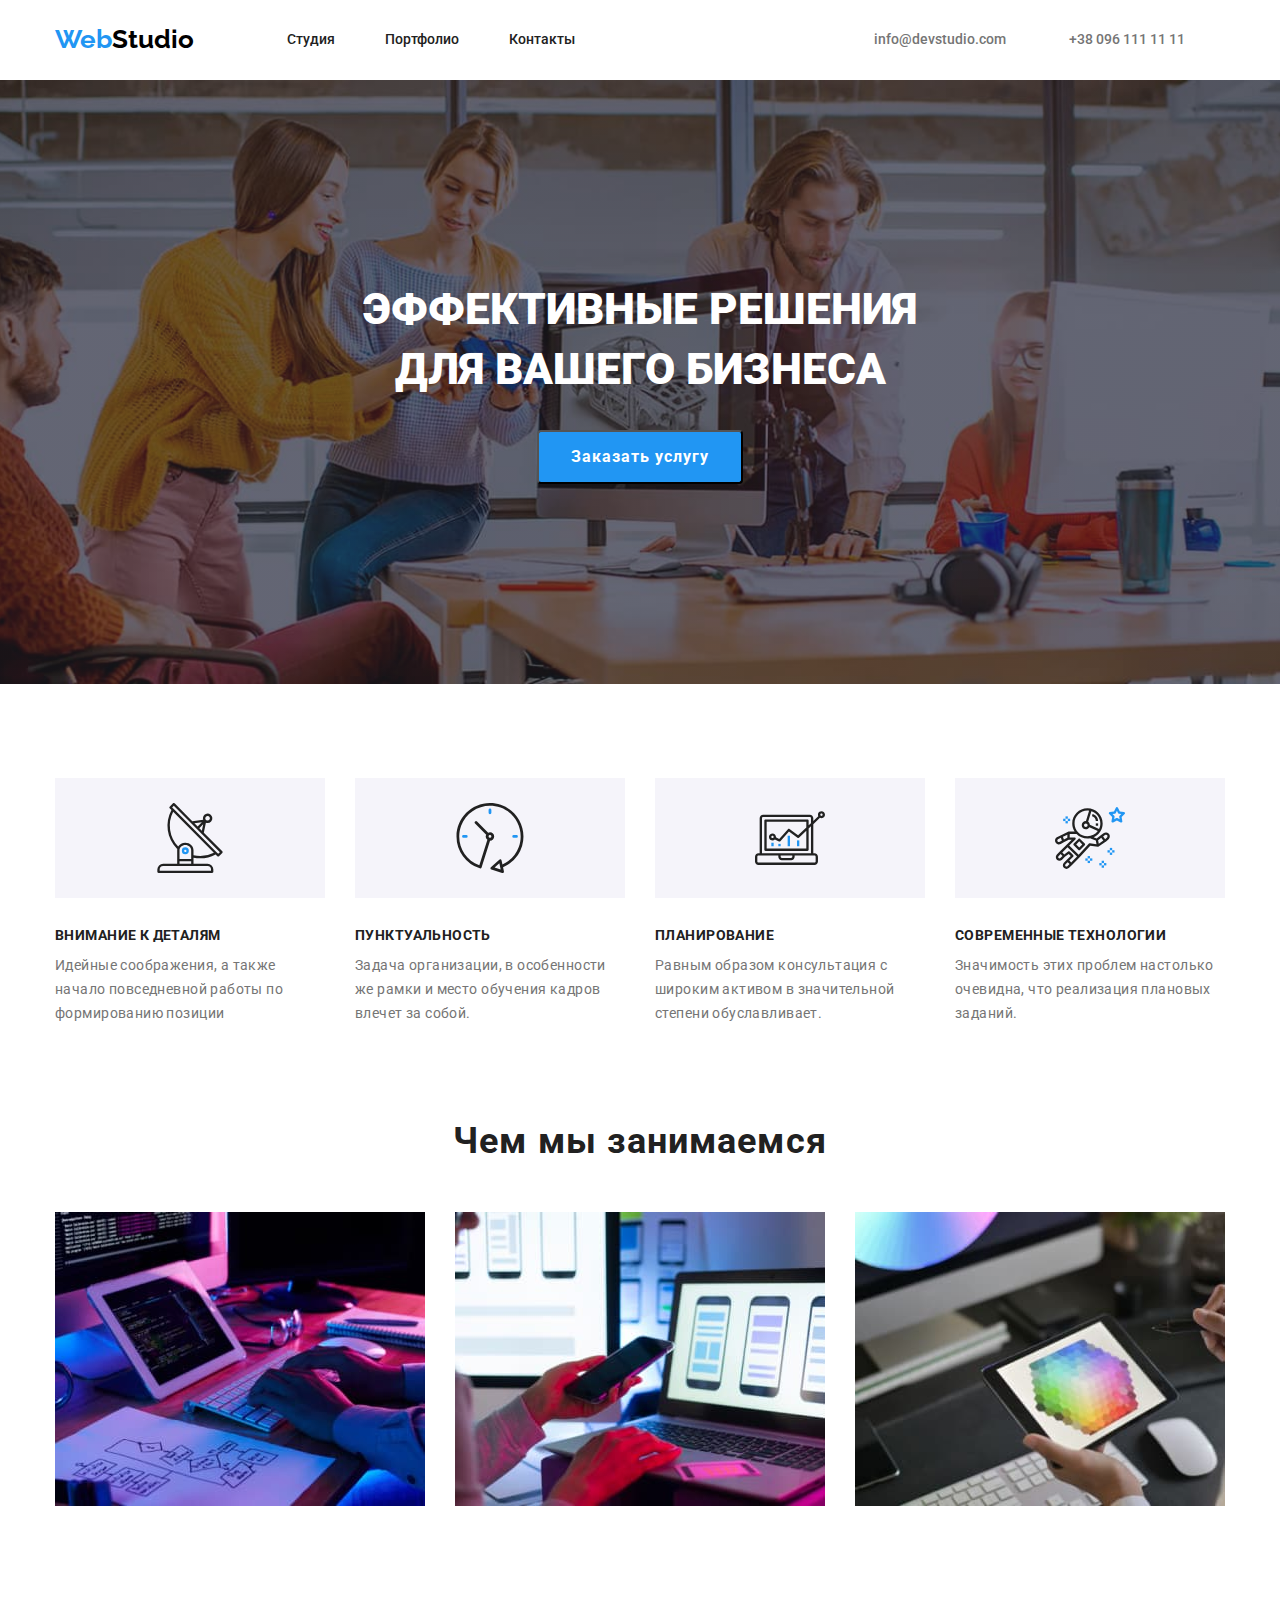
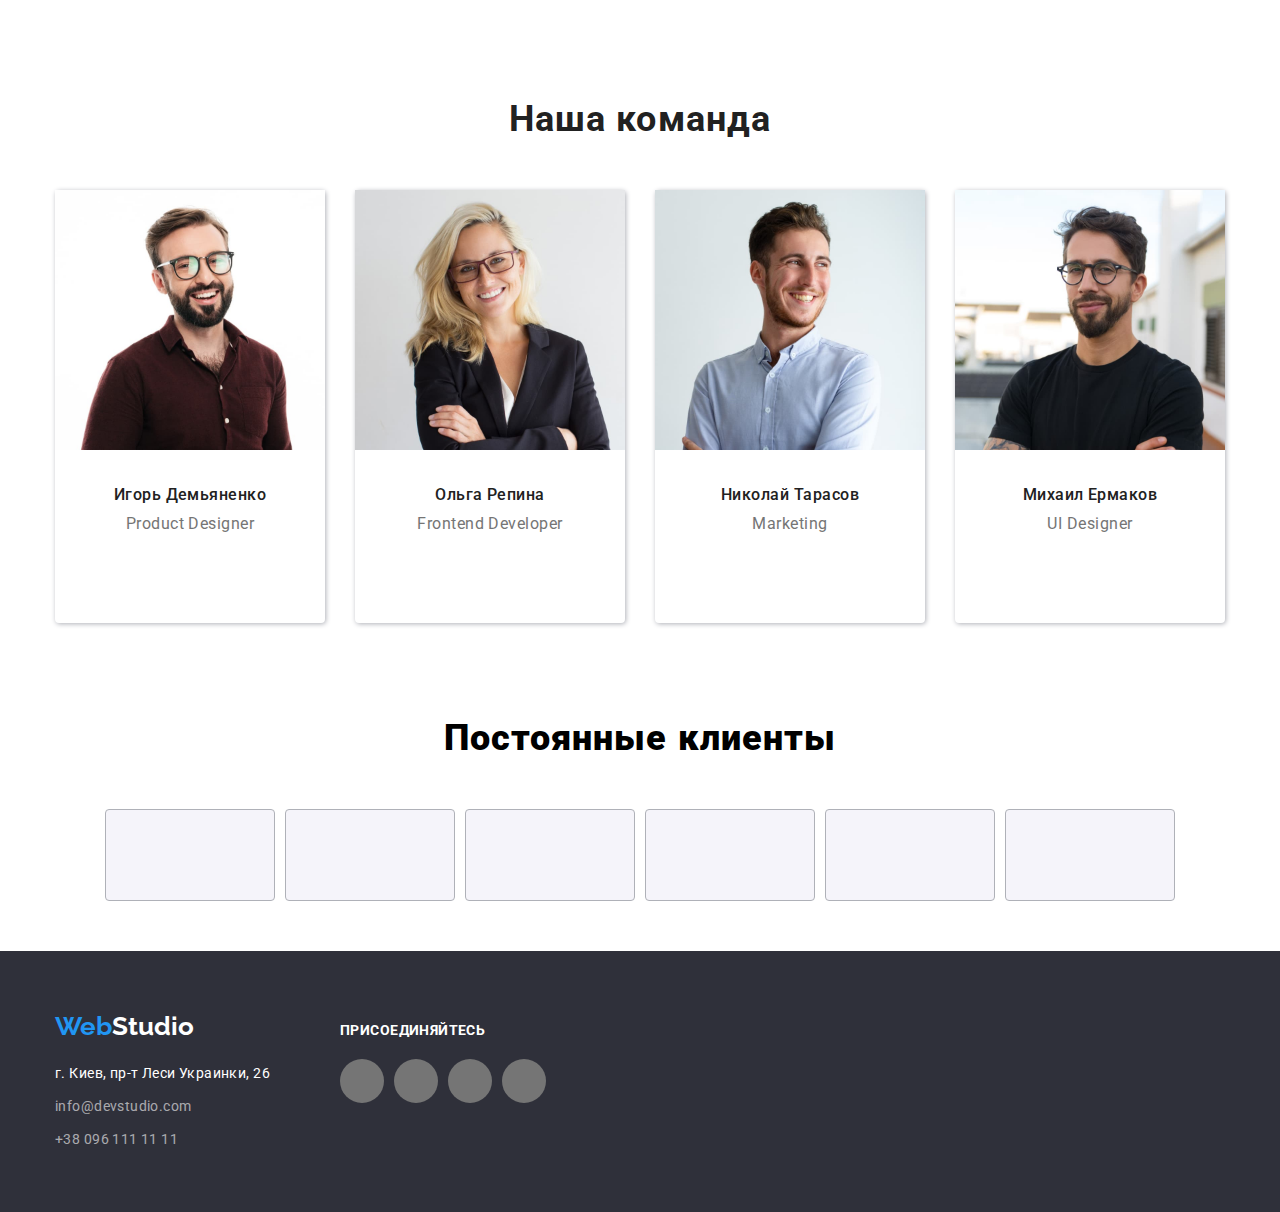
==== commit 0f91b7a0: "Update index.html" ====
--- a/index.html
+++ b/index.html
@@ -143,7 +143,8 @@
             </ul>
       </section>
         </div>
- <!-------------------Наша команда-------------->       
+ <!-------------------Наша команда--------------> 
+ <!----------------------------------->      
       <section class="team-introduction">
         <div class="container">
             <h2 class="caption">Наша команда</h2>
--- a/css/styles.css
+++ b/css/styles.css
@@ -288,6 +288,7 @@
 .social-list {
   display: flex;
   justify-content: center;
+  padding-bottom: 30px;
 }
 .team-link {
   height: 44px;
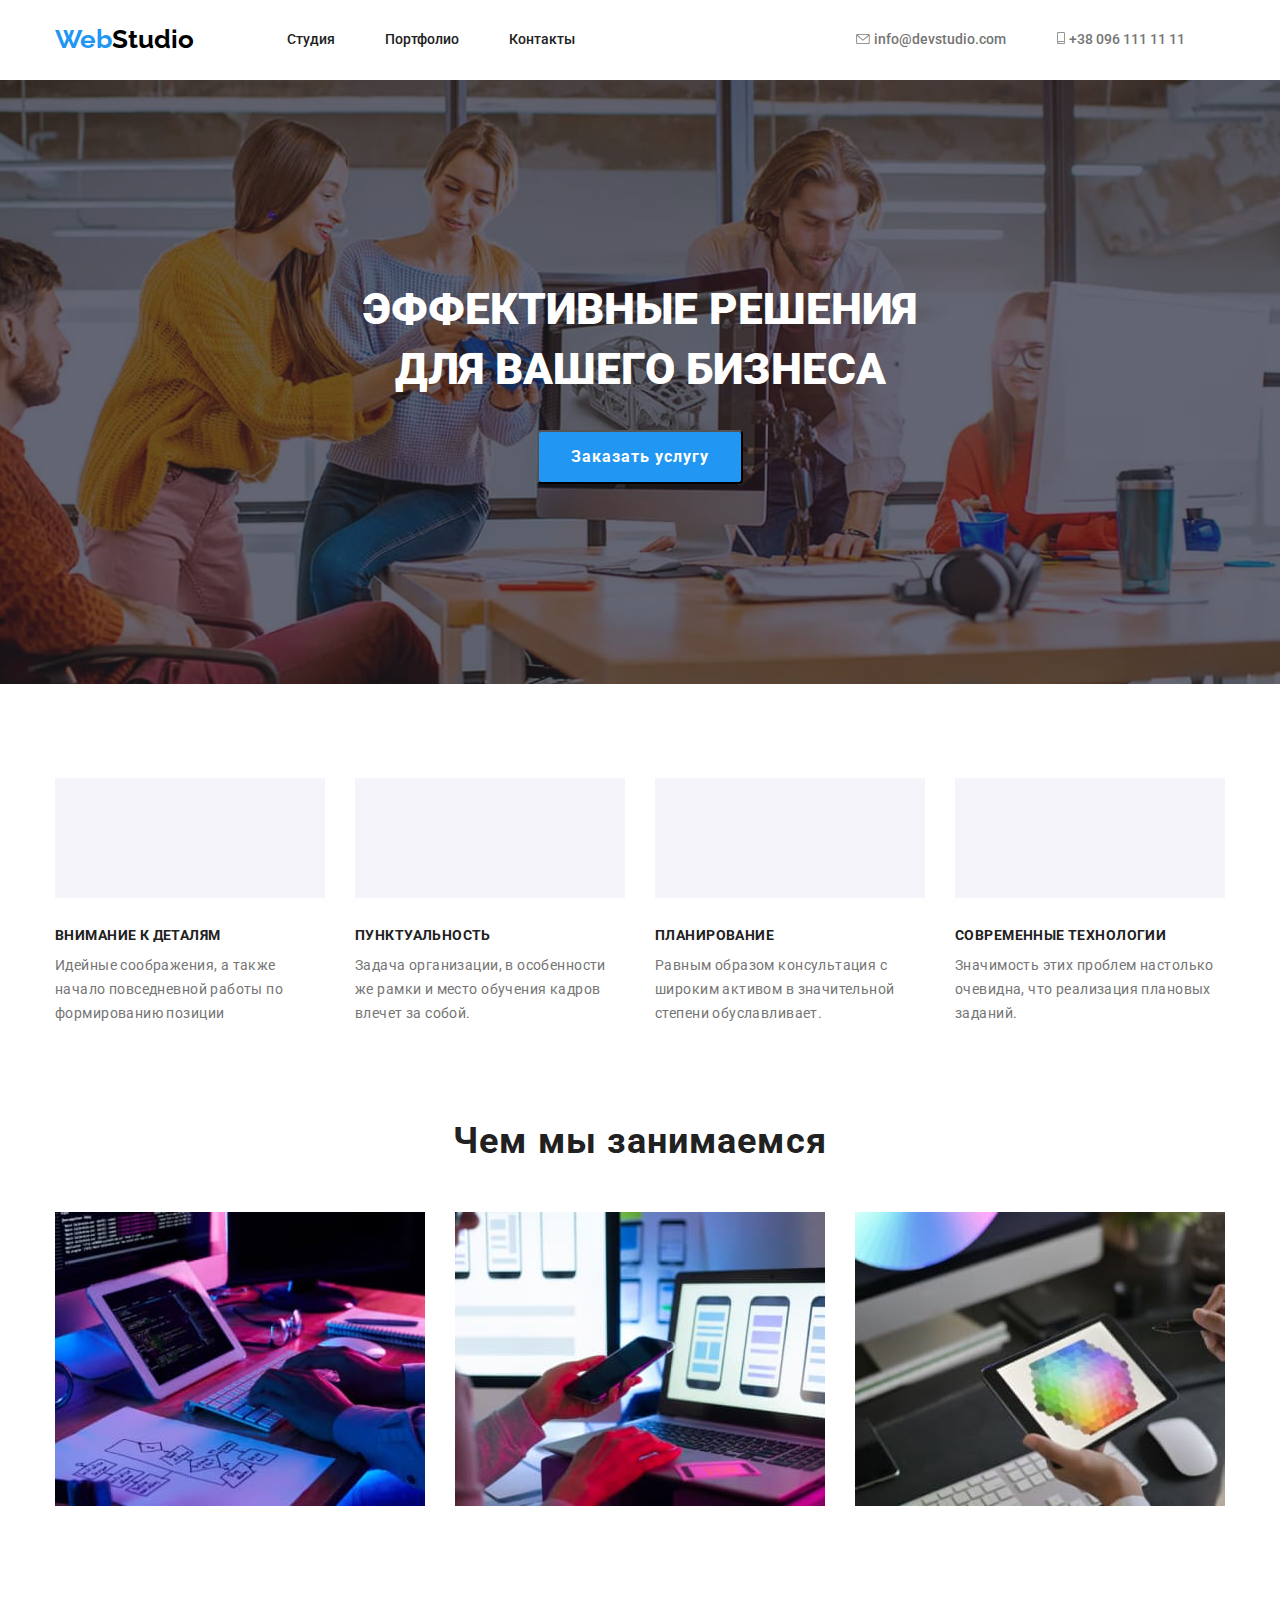
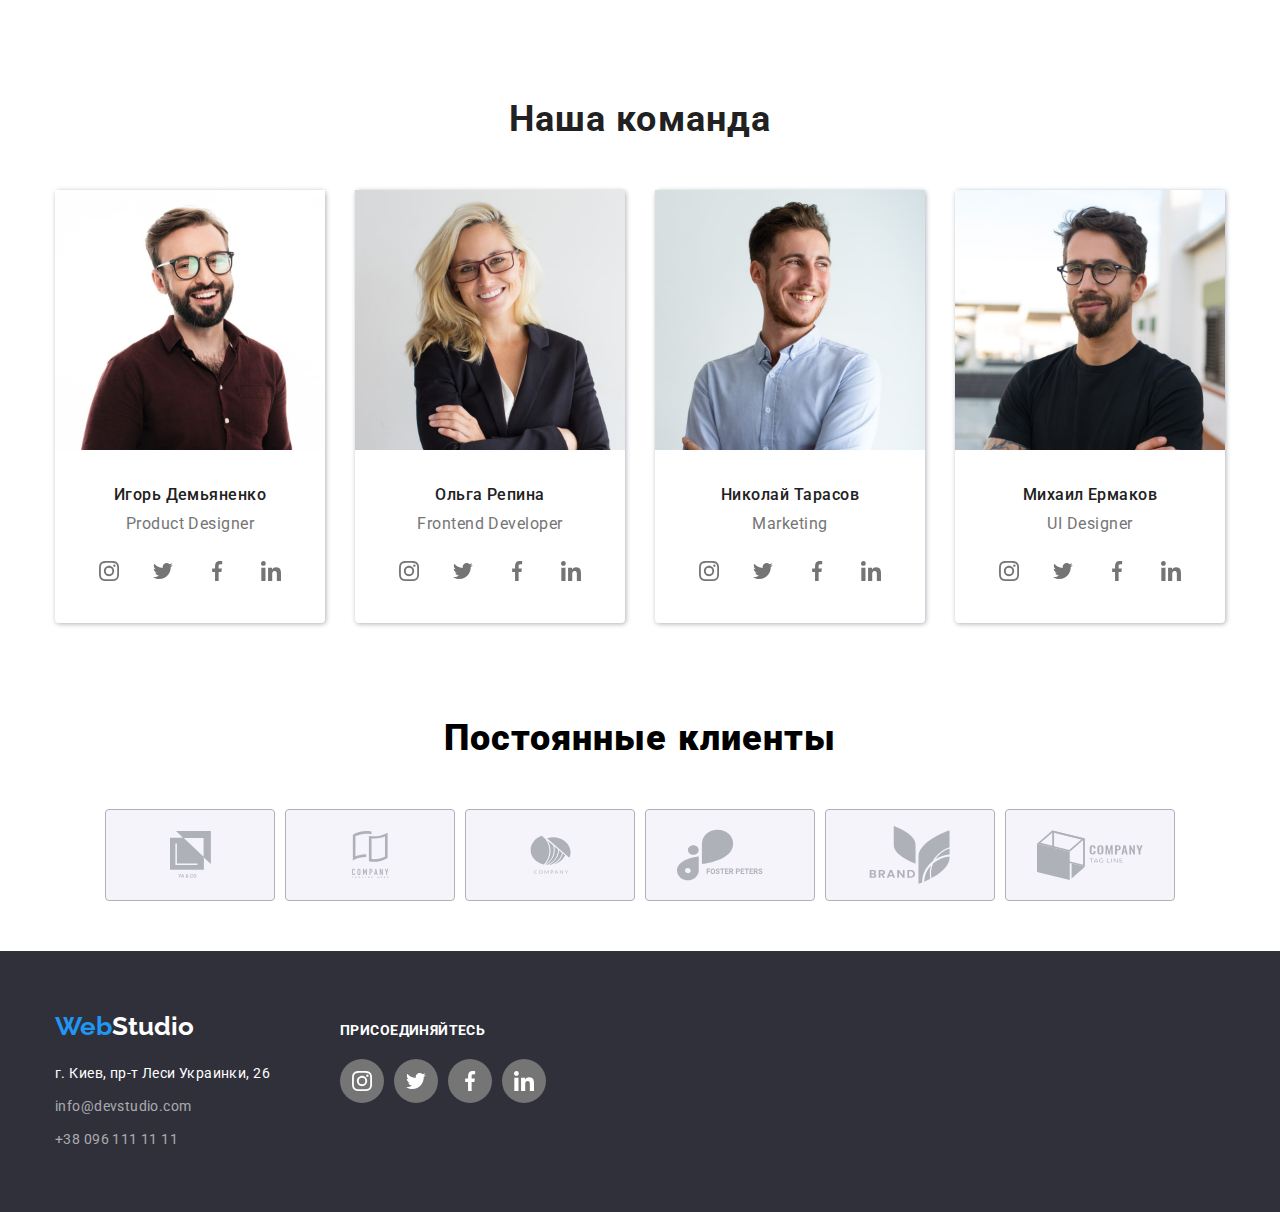
==== commit 0e4aaa31: "Версия 1.3" ====
--- a/index.html
+++ b/index.html
@@ -118,7 +118,7 @@
             <ul class="list content">
               <li class="action-jpeg">
                 <img
-                  src="./Images/action1.jpg"
+                  src="./images/action1.jpg"
                   alt="Разработка логики программы"
                   width="370"
                   height="294"
@@ -126,7 +126,7 @@
               </li>
               <li class="action-jpeg">
                 <img
-                  src="./Images/action2.jpg"
+                  src="./images/action2.jpg"
                   alt="Ищем телефоны по фотороботу"
                   width="370"
                   height="294"
@@ -134,7 +134,7 @@
               </li>
               <li class="action-jpeg">
                 <img
-                  src="./Images/action3.jpg"
+                  src="./images/action3.jpg"
                   alt="Гадание по планшету"
                   width="370"
                   height="294"
@@ -151,7 +151,7 @@
             <ul class="list content">
               <li class="team-list">
                 <img
-                  src="./Images/team-card-1.jpg"
+                  src="./images/team-card-1.jpg"
                   alt="Игорь Демьяненко"
                   width="270"
                   height="260"
@@ -192,7 +192,7 @@
               </li>
               <li class="team-list">
                 <img
-                  src="./Images/team-card-2.jpg"
+                  src="./images/team-card-2.jpg"
                   alt="Ольга Репина"
                   width="270"
                   height="260"
@@ -233,7 +233,7 @@
               </li>
               <li class="team-list">
                 <img
-                  src="./Images/team-card-3.jpg"
+                  src="./images/team-card-3.jpg"
                   alt="Николай Тарасов"
                   width="270"
                   height="260"
@@ -274,7 +274,7 @@
               </li>
               <li class="team-list">
                 <img
-                  src="./Images/team-card-4.jpg"
+                  src="./images/team-card-4.jpg"
                   alt="Михаил Ермаков"
                   width="270"
                   height="260"
--- a/css/styles.css
+++ b/css/styles.css
@@ -147,7 +147,7 @@
       rgba(47, 48, 58, 0.4),
       rgba(47, 48, 58, 0.4)
     ),
-    url(../Images/hero.jpg);
+    url(../images/hero.jpg);
   background-repeat: no-repeat;
   background-position: center;
   background-size: cover;
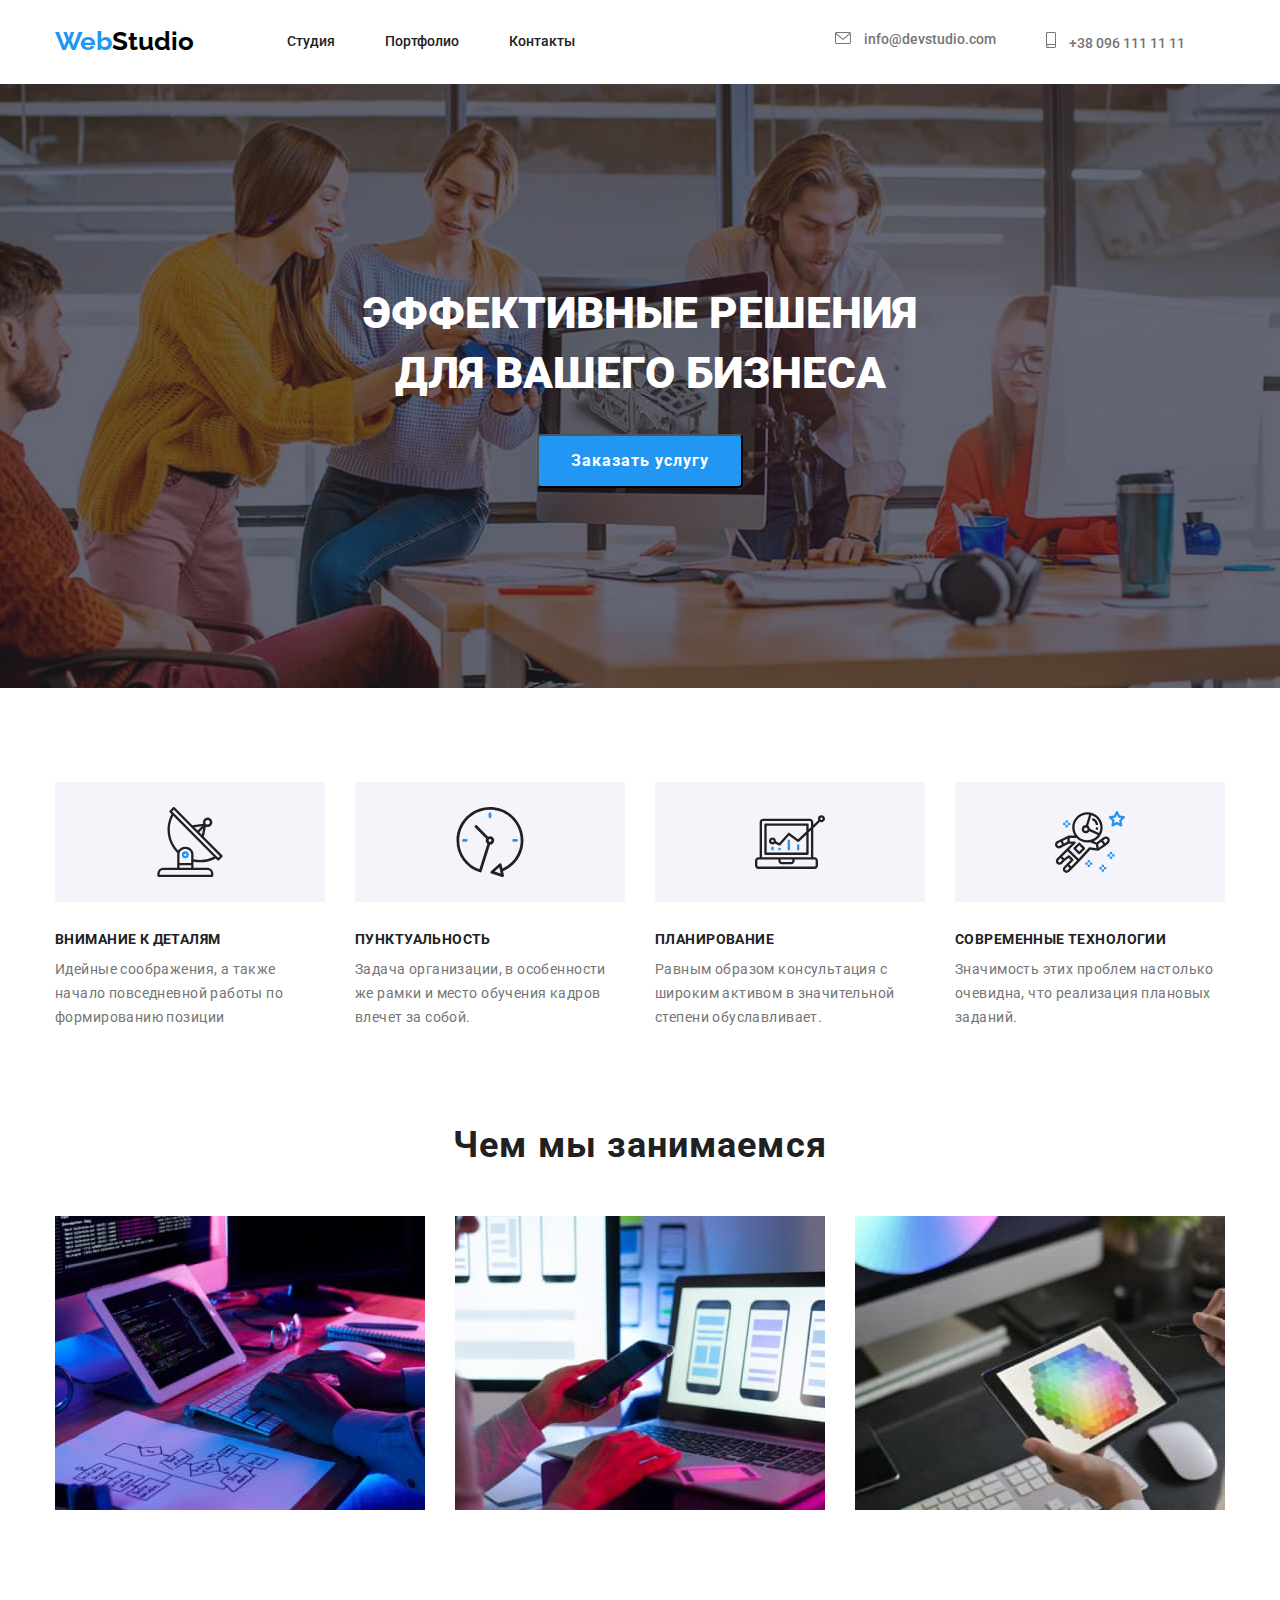
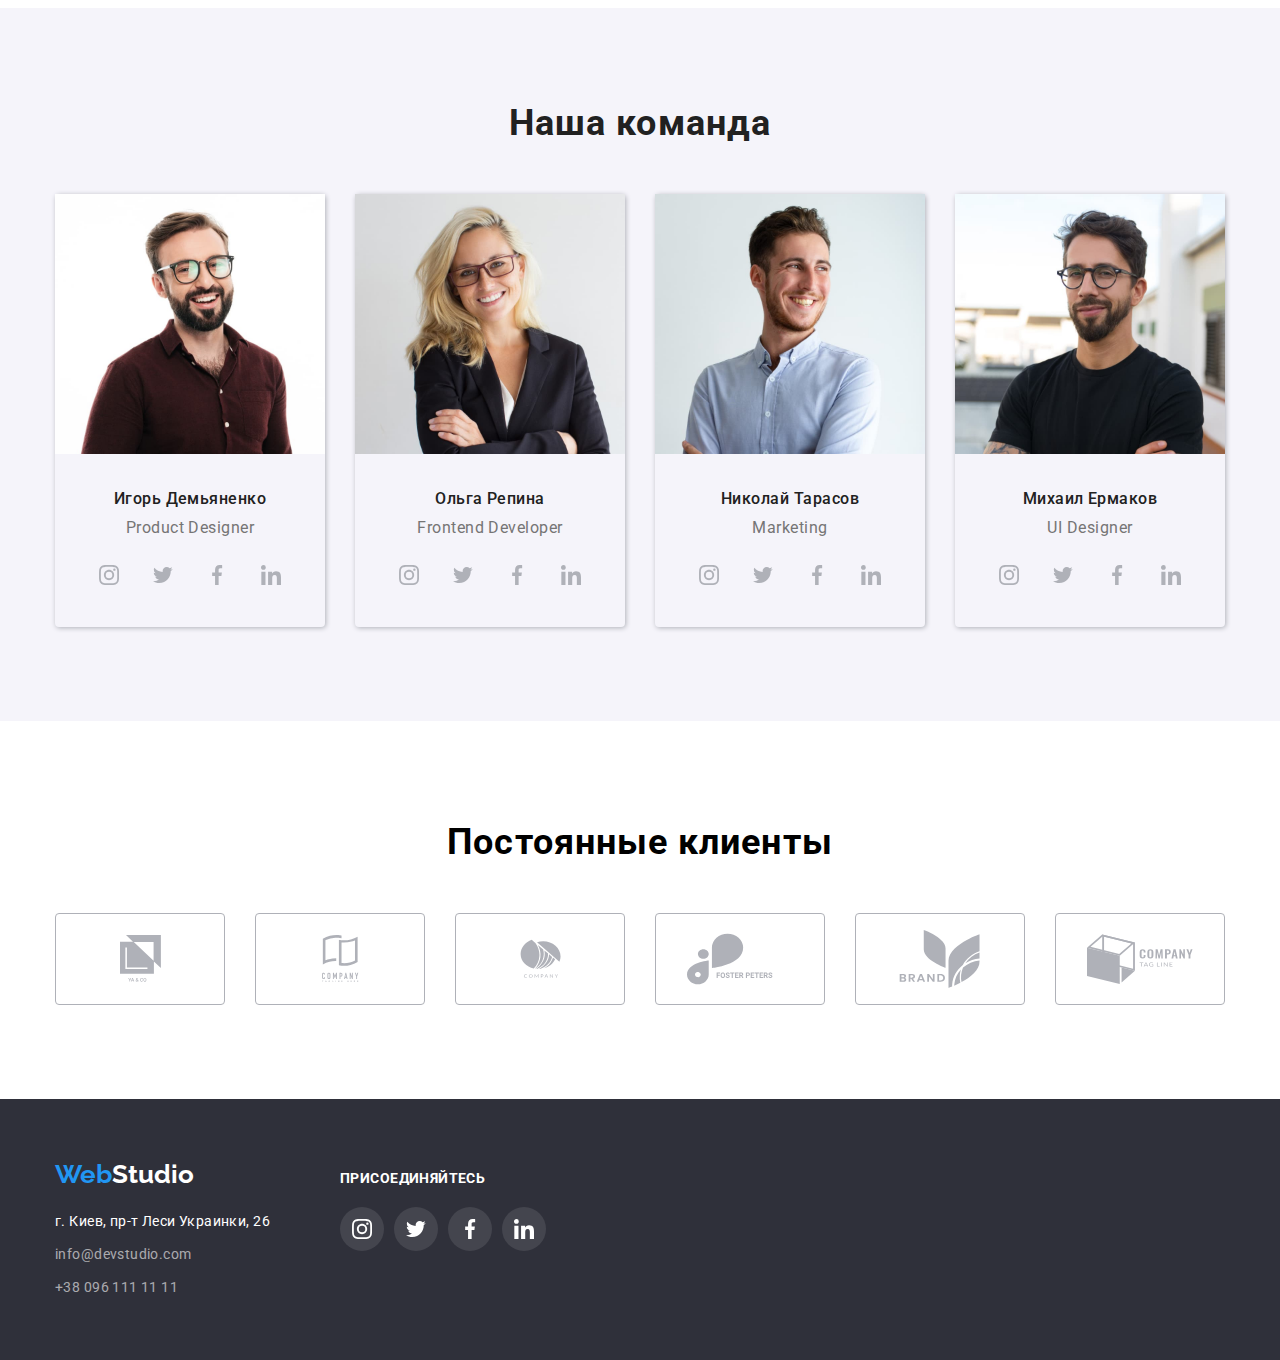
==== commit dc0a288b: "Версия 1.4" ====
--- a/index.html
+++ b/index.html
@@ -46,7 +46,7 @@
           <!---------------Почта и телефон---------------->
           <li >
             <a href="mailto:info@devstudio.com" class="link header-link"
-              ><svg class="for-mailto" width="16" height="10">
+              ><svg class="for-mailto" width="16" height="12">
                 <use href="./images/icons.svg#icon-envelope"></use>
               </svg>
               info@devstudio.com 
@@ -55,7 +55,7 @@
           <li>
             <a href="tel:+380961111111" class="link header-link"
               >
-              <svg class="for-tel" width="10" height="12">
+              <svg class="for-tel" width="10" height="16">
                 <use href="./images/icons.svg#icon-smartphone"></use>
               </svg>
               +38 096 111 11 11</a
@@ -321,42 +321,42 @@
           <div>
             <h3 class="our-clients">Постоянные клиенты</h3>
             <ul class="list clients-list">
-              <li class="injoy-list-item ">
+              <li class="company-list-item">
                 <a href="" class="company"><span class="visually-hidden">YA&CO</span>
                   <svg class="icon"  width="41" height="47">
                 <use href="./images/icons.svg#icon-group-first"></use>
               </svg>
                 </a>
               </li>
-              <li class="injoy-list-item ">
+              <li class="company-list-item">
                 <a href="" class="company"><span class="visually-hidden">Company tagline here</span>
                   <svg class="icon"  width="41" height="47">
                 <use href="./images/icons.svg#icon-tagline-logo"></use>
               </svg>
                 </a>
               </li>
-              <li class="injoy-list-item ">
+              <li class="company-list-item">
                 <a href="" class="company"><span class="visually-hidden">Company half-circle</span>
                   <svg class="icon"  width="41" height="47">
                 <use href="./images/icons.svg#icon-company-third"></use>
               </svg>
                 </a>
               </li>
-              <li class="injoy-list-item ">
+              <li class="company-list-item">
                 <a href="" class="company"><span class="visually-hidden">Foster Peters</span>
                   <svg class="icon"  width="106" height="60">
                 <use href="./images/icons.svg#icon-foster-peters"></use>
               </svg>
                 </a>
               </li>
-              <li class="injoy-list-item ">
+              <li class="company-list-item">
                 <a href="" class="company"><span class="visually-hidden">List-brand</span>
                   <svg class="icon"  width="106" height="60">
                 <use href="./images/icons.svg#icon-logo-brand"></use>
               </svg>
                 </a>
               </li>
-              <li class="injoy-list-item ">
+              <li class="company-list-item">
                 <a href="" class="company"><span class="visually-hidden">Square company</span>
                   <svg class="icon"  width="106" height="60">
                 <use href="./images/icons.svg#icon-company-tag-line"></use>
--- a/css/styles.css
+++ b/css/styles.css
@@ -6,6 +6,7 @@
   --light-text-color: #ffffff;
   --second-color: #2196f3;
   --company-color: #afb1b8;
+
 }
 /***Общее**/
 html {
@@ -102,6 +103,7 @@
   fill: currentColor;
   align-items: center;
   display: inline-flex;
+  margin-right: 10px;
 }
 .for-mailto:hover,
 .for-tel:hover {
@@ -221,17 +223,17 @@
 }
 
 .antenna::before {
-  background-image: url(../Images/antenna-svg.svg);
+  background-image: url(../images/antenna-svg.svg);
 }
 
 .clock::before {
-  background-image: url(../Images/clock-svg.svg);
+  background-image: url(../images/clock-svg.svg);
 }
 .diagram::before {
-  background-image: url(../Images/diagram-svg.svg);
+  background-image: url(../images/diagram-svg.svg);
 }
 .kosmonaut::before {
-  background-image: url(../Images/kosmonaut-svg.svg);
+  background-image: url(../images/kosmonaut-svg.svg);
 }
 /***********************Чем мы занимаемся**************************************/
 .our-work {
@@ -284,10 +286,11 @@
 .team-introduction {
   padding-bottom: 94px;
   padding-top: 94px;
+  background-color: #F5F4FA;
 }
 .social-list {
   display: flex;
-  justify-content: center;
+  justify-content:center;
   padding-bottom: 30px;
 }
 .team-link {
@@ -296,7 +299,7 @@
   display: flex;
   align-items: center;
   justify-content: center;
-  fill: var(--main-text-color);
+  fill: var(--company-color);
 }
 
 .team-link:hover,
@@ -307,10 +310,11 @@
 }
 
 .clients {
-  padding-bottom: 50px;
+  padding-top: 100px;
+  /*padding-bottom: 236px;*/
 }
 .our-clients {
-  font-weight: 900;
+  font-weight: 700;
   font-size: 36px;
   line-height: 1.17;
   text-align: center;
@@ -321,6 +325,7 @@
 .clients-list {
   display: flex;
   justify-content: center;
+  padding-bottom: 94px;
 }
 .company {
   content: "";
@@ -330,7 +335,7 @@
   align-items: center;
   justify-content: center;
   border-radius: 4px;
-  background-color: #f5f4fa;
+  /*background-color: #f5f4fa;*/
   fill: var(--company-color);
   border: 1px solid var(--company-color);
 }
@@ -391,7 +396,7 @@
   margin-top: 12px;
 }
 .injoy-text {
-  font-weight: bold;
+  font-weight: 700;
   font-size: 14px;
   line-height: 1.14;
   letter-spacing: 0.03em;
@@ -411,7 +416,7 @@
   align-items: center;
   justify-content: center;
   border-radius: 50%;
-  background-color: var(--main-text-color);
+  background-color:rgba(255, 255, 255, 0.1);
   fill: var(--light-text-color);
 }
 .injoy-list-item {
@@ -421,9 +426,13 @@
   background-size: 22px;
   background-position: center;
   fill: var(--light-text-color);
+  /*fill: rgba(255, 255, 255, 0.1);*/
 }
 .injoy-list-item:not(:last-child) {
   margin-right: 10px;
+}
+.company-list-item:not(:last-child) {
+  margin-right: 30px;
 }
 .social-link:hover,
 .social-link:focus {
@@ -451,9 +460,9 @@
   height: 1px;
   margin: -1px;
 }
-.content-projects {
+/*.content-projects {
   padding-top: 22px;
-}
+}*/
 .projects:hover,
 .projects:focus {
   box-shadow: 1px 1px 5px var(--company-color);
@@ -477,6 +486,7 @@
   margin-right: -30px;
 }
 .projects:nth-last-child(-n + 3) {
+  margin-bottom: 0;
   padding-bottom: 0;
 }
 
